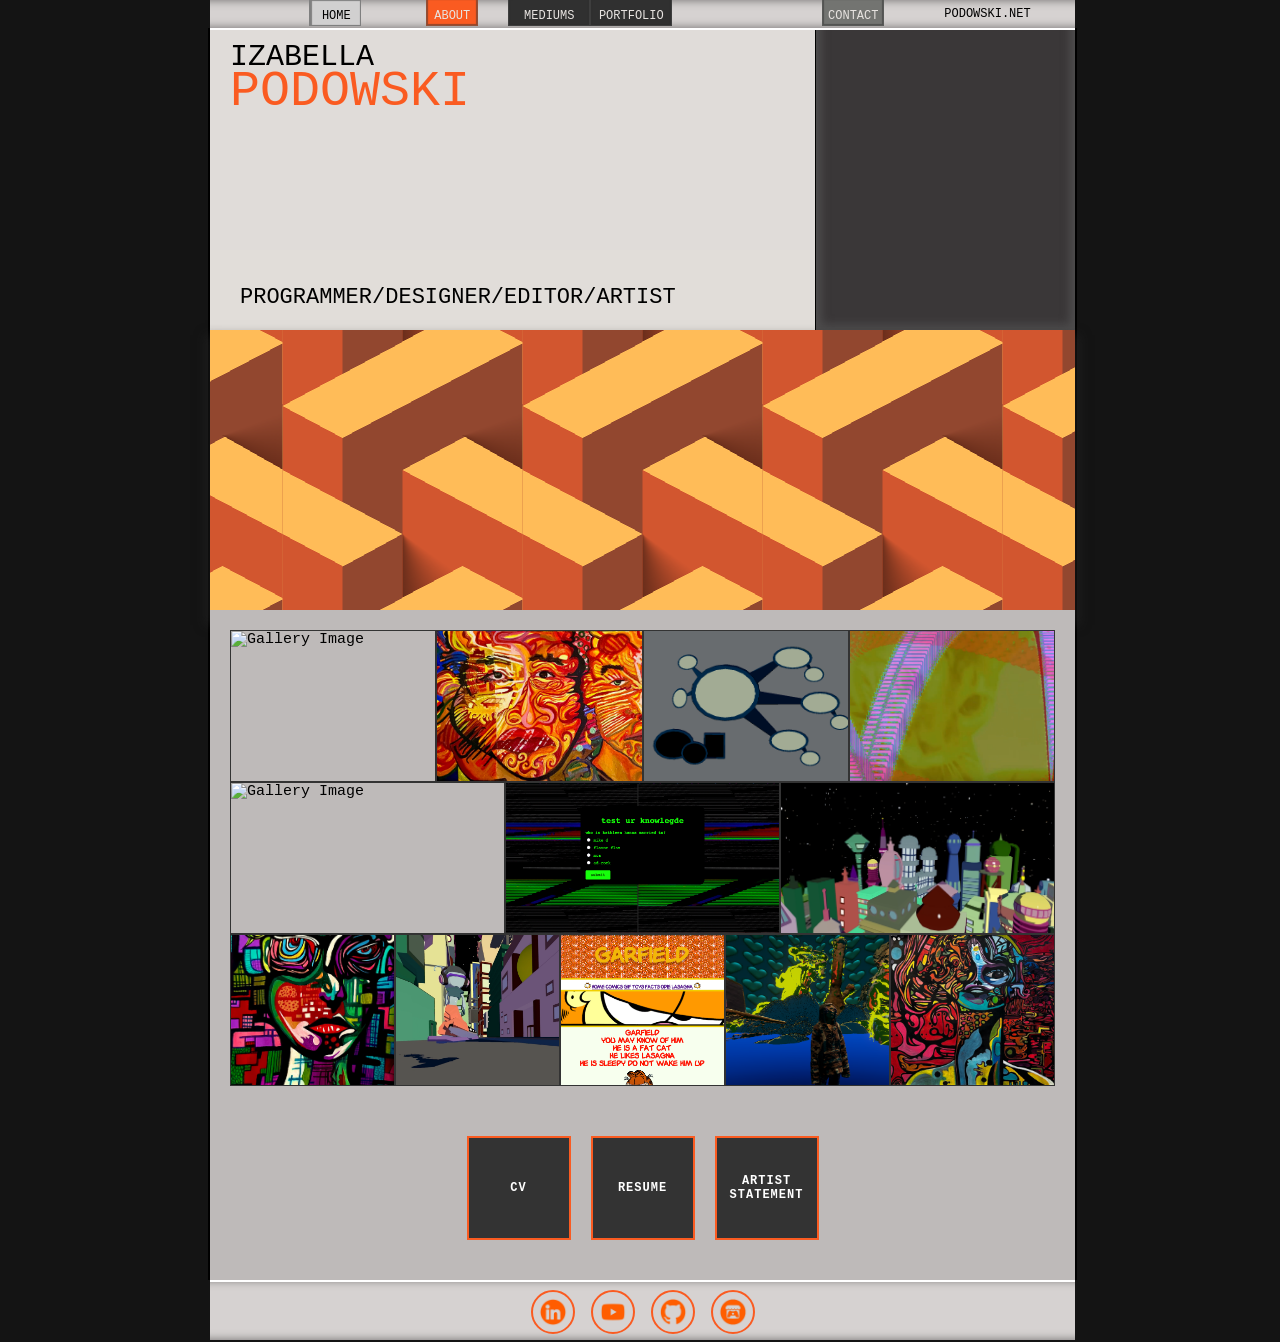
==== index.html @ af9a6d6a "Update index.html" ====
<!DOCTYPE html>
<html lang="en">
    <head>
        <meta charset="utf-8">
        <meta http-equiv="X-UA-Compatible" content="IE=edge">
        <meta name="viewport" content="width=device-width, initial-scale=1.0">
        <!-- SEO Meta -->
        <meta name="description" content="Multidisciplinary artist, programmer, and designer.">
        <title>Izabella Podowski</title>
        <!-- Open Graph (Facebook, LinkedIn, etc.) -->
        <meta property="og:title" content="Izabella Podowski | Multidisciplinary Artist & Designer">
        <meta property="og:description" content="Portfolio of Izabella Podowski – programmer, designer, editor, and multidisciplinary artist.">
        <meta property="og:image" content="https://podowski.net/splash.png">
        <meta property="og:url" content="https://podowski.net">
        <meta property="og:type" content="website">
        <!-- Twitter Card -->
        <meta name="twitter:card" content="summary_large_image">
        <meta name="twitter:title" content="Izabella Podowski | Multidisciplinary Artist & Designer">
        <meta name="twitter:description" content="Portfolio of Izabella Podowski – programmer, designer, editor, and multidisciplinary artist.">
        <meta name="twitter:image" content="https://podowski.net/splash.png">
        <!-- Favicon -->
        <link rel="icon" href="https://podowski.net/splash.ico" type="image/x-icon">
        <link rel="apple-touch-icon" href="https://podowski.net/splash.png">
        <!-- Fonts & Styles -->
        <link href="https://fonts.googleapis.com/icon?family=Material+Icons" rel="stylesheet">
        <link rel="stylesheet" href="css/index1.css">
        <!-- Scripts -->
        <script src="js/navigation.js" defer></script>
        <script type="module" src="https://unpkg.com/@google/model-viewer/dist/model-viewer.min.js"></script>
    </head>

    <body>
        <header>
            <div class="margin left"></div>
            <nav>
                <ul>
                    <div class="op1 homeh1">
                        <li><a href="#"><h1>HOME</h1></a></li>
                    </div>
                    <div class="op2 abouth1">
                        <li><a href="#"><h1 class="invert">ABOUT</h1></a></li>
                    </div>
                    <div class="op3">
                        <li><a href="#"><h1 class="invert">MEDIUMS</h1></a></li>
                    </div>
                    <div class="op4">
                        <li><a href="#"><h1 class="invert">PORTFOLIO</h1></a></li>
                    </div>
                    <div class="op5">
                        <li><a href="#"><h1 class="invert">CONTACT</h1></a></li>
                    </div>
                    <div class="op6">
                        <li><a href="#"><h1>PODOWSKI.NET</h1></a></li>
                    </div>
                </ul>
            </nav>
            <div class="margin right"></div>
        </header>
        <main>
            <div class="pge-container">
                <div class="top-contain">
                    <div class="top-left">
                        <h1 class="name over">IZABELLA</h1>
                        <h2 class="name under">PODOWSKI</h2>
                        <h3 class="name descript">PROGRAMMER/DESIGNER/EDITOR/ARTIST</h3>
                        <h3 class="name descript1">PROGRAMMER/DESIGNER/<br>EDITOR/ARTIST</h3>
                    </div>
                    <div class="top-right">
                        <img class="yoda" src="imgs/menyoda.jpg">
                    </div>
                </div>
                <div class="middle-contain">
                    <div class="container"></div>
                </div>
                <div class="bottom-contain">
                    <div id="content-container">
                        <!-- Content will be dynamically loaded here -->
                        <div class="image-gallery" id="home-content">
                            <div class="image-row">
                                <img src="imgs/webDesign/cs.png" alt="Gallery Image">
                                <img src="imgs/physical/painting/Brother in Thought 2020 copy 2.JPEG" alt="Gallery Image">
                                <img src="imgs/3DD/crashOverride/uiFull.png" alt="Gallery Image">
                                <img src="imgs/blip.png" alt="Gallery Image">
                            </div>
                            <div class="image-row">
                                <img src="imgs/physical/painting/CW2.png" alt="Gallery Image">
                                <img src="imgs/webDesign/RUSMART/RUS1.png" alt="Gallery Image">                                
                                <img src="imgs/3DD/crashOverride/sky.png" alt="Gallery Image">
                            </div>
                            <div class="image-row">
                                <img src="imgs/physical/painting/face copy.jpg" alt="Gallery Image">
                                <img src="imgs/3DD/crashOverride/fly.png" alt="Gallery Image">
                                <img src="imgs/webDesign/GARFIELD/G1.PNG" alt="Gallery Image">
                                <img src="imgs/3DD/moonstruck/MS4.png" alt="Gallery Image">
                                <img src="imgs/physical/painting/PFCL.jpg" alt="Gallery Image">
                            </div>
                            <div class="square-buttons">
                                <a href="https://docs.google.com/document/d/1snQRMxC3TR1t4PXgnbXBDw8bP_PF2UEG-V2h1PtHeTc/edit?usp=sharing" target="_blank" class="square-btn">
                                    <span>CV</span>
                                </a>
                                <a href="https://docs.google.com/document/d/1RICtuST1NmtayC3fIaDIImg5gqwAq43IfOnS31yWU9c/edit?usp=sharing" target="_blank" class="square-btn">
                                    <span>RESUME</span>
                                </a>
                                <a href="https://docs.google.com/document/d/1h5JKj9w0_ZGU8XRafvpehAjjGG4uhkcc-Gm9sXuDpAQ/edit?usp=sharing" class="square-btn">
                                    <span>ARTIST STATEMENT</span>
                                </a>
                            </div>
                        </div>
                    </div>
                </div>
            </div>
        </main>
        <footer>
            <div class="margin left bottom"></div>
            <div class="footer-content bottom">
                <div class="social-icons">
                     <a href="https://www.linkedin.com/in/podowski/" target="_blank" class="icon icon-linkedin">
                        <img src="icons/linkedinO.png" alt="LinkedIn" class="default-icon">
                        <img src="icons/linkedin.png" alt="LinkedIn" class="hover-icon">
                    </a>
                    <a href="https://www.youtube.com/@powdowski" target="_blank" class="icon icon-instagram">
                        <img src="icons/youtubeO.png" alt="YouTube" class="default-icon">
                        <img src="icons/youtube.png" alt="YouTube" class="hover-icon">
                    </a>
                    <a href="https://github.com/bugswillbite" target="_blank" class="icon icon-github">
                        <img src="icons/githubO.png" alt="GitHub" class="default-icon">
                        <img src="icons/github.png" alt="GitHub" class="hover-icon">
                    </a>
                    <a href="https://bugswillbite.itch.io/" target="_blank" class="icon icon-discord">
                        <img src="icons/itchO.png" alt="Itch.io" class="default-icon">
                        <img src="icons/itch.png" alt="Itch.io" class="hover-icon">
                    </a>
                </div>
            </div>
            <div class="margin right bottom"></div>
        </footer>
    </body>
</html>
---- css/index1.css ----
:root {
  --orange: #fa5b21; 
}
body {
    background-color: #141414;
    font-family: Consolas, Courier, monospace;
    font-size: 15px;
    height: 100%;
    margin: 0;
    padding-left: 5px;
    text-align: left;
}
header {
    height: 28px;
    left: 0;
    background-color: #d6d2d1;
    width: 100vw;
    position: fixed;
    box-shadow: inset 0 0 10px rgba(0, 0, 0, 0.5);
    display: flex;
    margin: 0 auto;
    z-index: 1000;
}
div.margin {
    background-color: #141414;
    flex: 1 1 auto;
    height: 28px;
    border-bottom: none;
}
.paragraph {
    text-indent: 2em;
}
footer div.margin {
    height: 60px;
}
div.margin.left {
    width: 5px;
    margin-left: 0px;
}
div.margin.left.bottom {
    margin-left: -10px;
    width: 0;
}
header nav {
    display: flex;
    align-items: center;
    justify-content: center;
    height: 100%;
    width: 865px;
    border-bottom: 2px solid rgb(255, 255, 255);
}
header nav ul {
    display: flex;
    list-style: none;
    text-decoration: none;
}
header a {
    text-decoration: none;
    margin: 0 auto;
}
header h1 {
    font-size: 12px;
    font-weight: lighter;
    color: #000;
    font-family: "JetBrains Mono", monospace;
}
div.op1, div.op2, div.op3, div.op4, div.op5 {
    text-align: center;
    width: 50px;
    height: 26px;
    margin-top: 1px;
    border: 1px solid #48484898;
    box-shadow:  inset 0 0px 1px 1px rgba(47, 47, 47, 0.5);

}
div.op1:hover, div.op2:hover {
    box-shadow: inset 1px 1px 1px 1px rgba(47, 47, 47, 0.5);
    cursor: pointer;
}
div.op1:hover h1, div.op2:hover h1, div.op3:hover h1, div.op4:hover h1, div.op5:hover h1 {
    padding-left: 2px;
}
div.op1 {
    margin-left: 40px;
    background-color: rgb(209, 208, 208);
}
div.op2 {
    margin-left: 65px;
    background-color: var(--orange);
}
div.op3, div.op4 {
    background-color: #303030;
    width: 80px;
}
header nav ul div li a h1.invert {
    color: #e7e3e0 !important;
}
div.op3 {
    margin-left: 30px;
}
div.op3:hover, div.op4:hover {
    box-shadow: inset 1px 1px 1px 1px rgba(0, 0, 0, 0.5);
    cursor: pointer;
}
div.op5 {
    margin-left: 150px;
    background-color: #737471;
    width: 60px;
}
div.op5:hover {
    box-shadow: inset 1px 1px 1px 1px rgba(35, 35, 35, 0.5);
    cursor: pointer;
}
div.op6 {
    margin-left: 60px;
    padding-right: 25px;
}
/* ACTIVE NAVIGATION STATE */
div.op1.active,
div.op2.active {
    box-shadow: inset 1px 1px 1px 1px rgba(47, 47, 47, 0.5);
}
div.op3.active,
div.op4.active {
    box-shadow: inset 1px 1px 1px 1px rgba(0, 0, 0, 0.5);
}
div.op5.active {
    box-shadow: inset 1px 1px 1px 1px rgba(35, 35, 35, 0.5);
}
div.op1.active h1,
div.op2.active h1,
div.op3.active h1,
div.op4.active h1,
div.op5.active h1 {
    padding-left: 2px;
}

/* FOOTER */
footer {
    height: 60px;
    left: 0;
    background-color: #d6d2d1;
    width: 100vw;
    box-shadow: inset 0 0 10px rgba(0, 0, 0, 0.5);
    display: flex;
    margin: 0 auto;
      margin-left: 2.5px;
}

.footer-content {
    display: flex;
    align-items: center;
    justify-content: center;
    height: 100%;
    width: 865px;
    border-top: 2px solid rgb(255, 255, 255);
}
.footer-content.bottom {
    width: 865px;
}
.footer-content p {
    font-size: 12px;
    font-weight: lighter;
    color: #000;
    font-family: "JetBrains Mono", monospace;
    margin: 0;
    text-align: center;
}
/* FOOTER ICONS */ 
.social-icons {
  display: flex;
  justify-content: center;
  gap: 20px;
  padding-bottom: 5px;
  padding-top: 5px;
}
.icon {
  display: inline-flex;
  width: 40px;
  height: 40px;
  text-decoration: none;
  font-size: 18px;
  outline: 2px solid var(--orange);
  border-radius: 50%;
  transition-property: outline-offset, outline-color, background-color;
  transition-duration: 0.25s;
  color: rgb(255, 255, 255);
  align-items: center;
  justify-content: center;
  position: relative;
  overflow: hidden;
}
.icon:hover {
  outline-offset: 3px;
}
.icon img {
  width: 30px;
  height: 30px;
  transition: opacity 0.3s ease;
  position: absolute;
  top: 50%;
  left: 50%;
  transform: translate(-50%, -50%);
}
.icon .default-icon {
  opacity: 1;
}
.icon .hover-icon {
  opacity: 0;
  filter: invert(1);
}
.icon:hover .default-icon {
  opacity: 0;
}
.icon:hover .hover-icon {
  opacity: 1;
}
.icon-instagram:hover {
  background-color: red;
  outline-color: red;
}
.icon-discord:hover {
  background-color: rgb(255, 0, 144);
  outline-color: rgb(255, 0, 102);
}
.icon-github:hover {
  background-color: #555555;
  outline-color: #555555;
}
.icon-linkedin:hover {
  background-color: #0a66c2;
  outline-color: #0a66c2;
}
.icon:hover img {
  animation: shake 0.25s;
}
@keyframes shake {
  10% {
    transform: translate(-50%, -50%) rotate(15deg);
  }
  20% {
    transform: translate(-50%, -50%) rotate(-15deg);
  }
  0%, 30%, 100% {
    transform: translate(-50%, -50%) rotate(0deg);
  }
}

/* MAIN CONTENT */
main {
    display: flex;
    justify-content: center;
    width: 865px;
    min-height: 100vh;
    border-left: 2px solid black;
    border-right: 2px solid black;
    margin: 0 auto;
    background-color: #e1ddd9;
}

.pge-container {
    display: flex;
    flex-direction: column;
    width: 100%;
}
.top-contain { 
    display: flex;
    width: 100%;
    height: 250px;
    background-color: #e1ddd9;
}
.top-right {
    background-color: #3a3738;
    flex: 0 1 30%;
    width: 100%;
    border-left: 1px solid black;
    box-shadow:  inset 0 0px 10px 5px rgba(101, 101, 101, 0.5);
    height: 132%;
}
.yoda {
    width: 257px;
    margin-top: -11px;
    margin-left: 1px;
}
.top-left {
    margin-left: 0;
    background-color:#e0dcd9 ;
    flex: 0 1 70%;
    height: 100%;
}
.name {
    font-family: "JetBrains Mono", monospace;
    font-weight: lighter;
    padding-left: 20px;
}
.name.over {
    font-size: 30px;
    color: #000;
    padding-top: 20px;
}
.name.under {
    font-size: 50px;
    color: var(--orange);
    margin-top: -31px;
}
.name.descript {
    font-size: 22px;
    color: #000;
    margin-top: 165px;
    padding-left: 30px;
    width: 100%;
}
.name.descript1 {
    display: none;
}
.middle-contain {
    display: flex;
    justify-content: center;
    align-items: center;
    width: 100%;
    height: 280px;
    background-color: #212121;
    color: white;
    box-shadow:  0 10px 10px 5px rgba(37, 37, 37, 0.5);
    margin-top: 80px;

}
.bottom-contain {
    display: flex;
    justify-content: center;
    align-items: flex-start;
    width: 100%;
    min-height: 400px;
    flex: 1;
    background-color: #bebab9;
    padding: 20px;
    box-sizing: border-box;
}

/* BANNER */ 
.container {
  width: 100%;
  --u: 20px; /* change block size */
  --hue: hue-rotate(0deg); /* change color hue*/
  --c1: #92472f;
  --c2: #d2562f;
  --c3: #ffbc58;
  --cs: #6b2e1b;
  --gp: 50% / calc(var(--u) * 12) calc(var(--u) * 12.8);
  height: 100%;
  filter: var(--hue);
  background:
    repeating-conic-gradient(
        from 61.93deg at 75% 36.5%,
        var(--c1) 0%,
        var(--c1) 2%,
        var(--cs) 16%,
        #fff0 0% 100%
      )
      var(--gp),
    repeating-conic-gradient(
        from 118.07deg at 75% 87.5%,
        var(--c3) 0% 34.5%,
        #fff0 0% 100%
      )
      var(--gp),
    repeating-conic-gradient(
        from 118.07deg at 50% 75%,
        #fff0 2%,
        var(--cs) 17.15%,
        #fff0 0% 100%
      )
      var(--gp),
    repeating-conic-gradient(
        from 61.93deg at 50% 50%,
        var(--c3) 0% 15.59%,
        var(--c2) 0% 32.79%,
        #fff0 0% 100%
      )
      var(--gp),
    repeating-conic-gradient(
        from -118.07deg at 25% 12.5%,
        var(--c2) 0% 32.79%,
        var(--c1) 0% 50%,
        #fff0 0% 100%
      )
      var(--gp),
    repeating-conic-gradient(
        from -61.93deg at 25% 87.5%,
        #fff0 0 67.25%,
        var(--c2) 0% 100%
      )
      var(--gp),
    repeating-conic-gradient(
        from -61.93deg at 50% 75%,
        #fff0 0% 66.5%,
        var(--c1) 0% 84.25%,
        var(--c3) 0% 100%
      )
      var(--gp),
    repeating-conic-gradient(
        from -61.93deg at 25% 37.5%,
        var(--c3) 0% 34.5%,
        var(--c1) 0% 67.25%,
        var(--c2) 0% 100%
      )
      var(--gp);
}

/* SQUARE BUTTONS */
.square-buttons {
    display: flex;
    justify-content: center;
    gap: 20px;
    margin-top: 30px;
    padding: 20px 0;
}
.square-btn {
    display: flex;
    align-items: center;
    justify-content: center;
    width: 100px;
    height: 100px;
    background-color: #333;
    border: 2px solid var(--orange);
    text-decoration: none;
    transition: all 0.3s ease;
    position: relative;
    overflow: hidden;
}
.square-btn span {
    color: white;
    font-family: "JetBrains Mono", monospace;
    font-size: 12px;
    font-weight: bold;
    letter-spacing: 1px;
    z-index: 2;
    position: relative;
    text-align: center;
    line-height: 1.2;
    padding: 5px;
}
.square-btn:hover {
    background-color: var(--orange);
    border-color: #333;
    transform: translateY(-2px);
    box-shadow: 0 4px 8px rgba(0, 0, 0, 0.3);
}
.square-btn:hover span {
    color: #333;
}

/* IMAGE GALLERY */
.image-gallery {
    width: 100%;
    max-width: 100%;
    display: flex;
    flex-direction: column;
    gap: 0px;
}
.image-row {
    display: flex;
    gap: 0px;
    width: 100%;
}
.image-row img {
    height: 150px;
    object-fit: cover;
    border: 1px solid #333;
    flex: 1;
    min-width: 0;
}
/* SQUARE IMGS */
.image-row.square-row img {
    height: 150px;
    width: 150px;
    object-fit: cover;
    border: 1px solid #333;
    flex: none;
    margin: 2px;
}
.image-row.square-row {
    justify-content: center;
}
/* VGG IMGS */
.image-row.vgg img {
    height: 372px;
    object-fit: cover;
}
.image-row.vgg {
    justify-content: center;
}
/* lamp IMGS */
.image-row.lamp img {
    height: 221px;
    object-fit: cover;
}
.image-row.lamp {
    justify-content: center;
}
/*  creature IMGS */
.image-row.c img {
    display: flex;
    gap: 0px;
    height: 321px;
}
.image-row.c1 img {
    display: flex;
    gap: 0px;
    height: 233px;
}
.image-row.c2 img {
    display: flex;
    gap: 0px;
    height: 350px;
}
/*  tetsuo IMGS */
.image-row.tet img {
    display: flex;
    gap: 0px;
    height: 321px;
}
.image-row.tet {
    justify-content: center;
}
/*  haus IMGS */
.image-row.haus img {
    display: flex;
    gap: 0px;
    height: 205px;
}
/*  3d IMGS */
.image-row.threed img {
    display: flex;
    gap: 0px;
    height: 335px;
}
/*  draw IMGS */
.image-row.draw img {
    display: flex;
    gap: 0px;
    height: 218px;
}
/*  duck IMGS */
.image-row.duck img {
    display: flex;
    gap: 0px;
    height: 218px;
}
/*  sq2 IMGS */
.image-row.sq2 img {
    display: flex;
    gap: 0px;
    height: 200px;
}
/* TRINKET IMG GALLERY */
.trinkets-gallery .image-row img {
    height: 200px;
    width: 200px;
    object-fit: cover;
    border: 1px solid #333;
    flex: none;
    margin: 2px;
}
.trinkets-gallery .image-row {
    display: flex;
    gap: 5px;
    width: 100%;
    justify-content: center;
    margin-bottom: 5px;
}
/*  BIT IMGS */
.image-row.bit img {
    display: flex;
    gap: 0px;
    height: 283px;
}
/* MEDIUMS IMG GALLERY */
.mediums-gallery .image-row {
    display: flex;
    gap: 0px;
    width: 100%;
    margin-bottom: 0px;
}
.medium-item {
    position: relative;
    flex: 1;
    height: 200px;
    overflow: hidden;
    border: 1px solid #0f0f0f;
    cursor: pointer;
    transition: transform 0.3s ease;
}
.medium-item:hover {
    transform: scale(1.02);
}
.medium-item img {
    width: 100%;
    height: 100%;
    object-fit: cover;
    transition: filter 0.3s ease, transform 0.3s ease;
}
.medium-item video {
    width: 100%;
    height: 100%;
    object-fit: cover;
    transition: filter 0.3s ease, transform 0.3s ease;
}
.medium-item:hover img,
.medium-item:hover video {
    filter: brightness(0.4) blur(1px);
    transform: scale(1.1);
}
.overlay-text {
    position: absolute;
    top: 50%;
    left: 50%;
    transform: translate(-50%, -50%);
    color: white;
    font-family: "JetBrains Mono", monospace;
    font-size: 16px;
    font-weight: bold;
    text-align: center;
    opacity: 0;
    transition: opacity 0.3s ease;
    pointer-events: none;
    text-shadow: 2px 2px 4px rgba(0, 0, 0, 0.8);
}
.medium-item:hover .overlay-text {
    opacity: 1;
}
/* SUBSECTION GALLERY HOVER*/
.subsection-gallery .subsection-item {
    position: relative;
    flex: 1;
    overflow: hidden;
    cursor: pointer;
    transition: transform 0.3s ease;
    margin-top: -5px;
}
.subsection-gallery .subsection-item:hover {
    transform: scale(1.02);
}
.subsection-gallery .subsection-item img {
    width: 100%;
    height: 150px;
    object-fit: cover;
    border: 1px solid #333;
    transition: filter 0.3s ease, transform 0.3s ease;
}
.subsection-gallery .subsection-item:hover img {
    filter: brightness(0.4) blur(1px);
    transform: scale(1.05);
}
.subsection-gallery .subsection-item[data-project] {
    position: relative;
    flex: 1;
    overflow: hidden;
    cursor: pointer;
    transition: transform 0.3s ease;
    margin-top: -5px;
}
.subsection-gallery .subsection-item[data-project]:hover {
    transform: scale(1.02);
}
.subsection-gallery .subsection-item[data-project] img {
    width: 100%;
    height: 150px;
    object-fit: cover;
    border: 1px solid #333;
    transition: filter 0.3s ease, transform 0.3s ease;
}
.subsection-gallery .subsection-item[data-project]:hover img {
    filter: brightness(0.4) blur(1px);
    transform: scale(1.05);
}
.subsection-overlay-text {
    position: absolute;
    top: 50%;
    left: 50%;
    transform: translate(-50%, -50%);
    color: white;
    font-family: "JetBrains Mono", monospace;
    font-size: 12px;
    font-weight: bold;
    text-align: center;
    opacity: 0;
    transition: opacity 0.3s ease;
    pointer-events: none;
    text-shadow: 2px 2px 4px rgba(0, 0, 0, 0.8);
    padding: 5px;
    max-width: 90%;
}
.subsection-gallery .subsection-item:hover .subsection-overlay-text {
    opacity: 1;
}
/* GAME DEVELOPMENT - VERTICAL LAYOUT */
.game-dev-vertical .full-width-row {
    display: flex;
    width: 100%;
    margin-bottom: 0px;
}
.game-dev-vertical .full-width-item {
    width: 100%;
    height: 180px;
}
.game-dev-vertical .full-width-item img {
    width: 100%;
    height: 180px;
    object-fit: cover;
    border: 1px solid #333;
    transition: filter 0.3s ease, transform 0.3s ease;
}
.game-dev-vertical .full-width-item:hover img {
    filter: brightness(0.4) blur(1px);
    transform: scale(1.02);
}
/* 3D - VERTICAL LAYOUT */
.image-gallery.subsection-gallery.threed-horiz img {
    width: 100%;
    height: 200px;
}

/* TEXT CONTENT */
.text-content {
    width: 100%;
    max-width: 100%;
    display: flex;
    justify-content: center;
    align-items: flex-start;
    padding: 20px;
    margin-left: -20px;
    flex-direction: column; /* Ensure vertical stacking */
}
.text-box {
    background-color: #f5f1ee;
    border: 2px solid #333;
    border-radius: 8px;
    padding: 30px;
    max-width: 600px;
    width: 100%;
    box-shadow: 0 4px 8px rgba(0, 0, 0, 0.1);
    align-self: center; /* Center the text box */
}
.text-box h2 {
    color: var(--orange);
    font-family: "JetBrains Mono", monospace;
    font-size: 24px;
    margin-bottom: 15px;
    border-bottom: 2px solid var(--orange);
    padding-bottom: 8px;
}
.text-box h3 {
    color: #333;
    font-family: "JetBrains Mono", monospace;
    font-size: 18px;
    margin-top: 20px;
    margin-bottom: 20px;
}
.text-box p {
    color: #333;
    font-family: "JetBrains Mono", monospace;
    font-size: 14px;
    line-height: 1.6;
    margin-bottom: 15px;
}
.text-box p a {
    color: var(--orange);
    text-decoration: none;
}
.text-box ul {
    color: #333;
    font-family: "JetBrains Mono", monospace;
    font-size: 14px;
    line-height: 1.6;
    margin-left: 20px;
}
.text-box li {
    margin-bottom: 5px;
}

/* CONTACT FORM*/
.contact-info {
    margin: 20px 0;
    padding: 15px;
    background-color: #e8e4e1;
    border-radius: 5px;
}
.contact-form {
    margin-top: 25px;
}
.contact-form input,
.contact-form textarea {
    width: 100%;
    padding: 10px;
    margin-bottom: 15px;
    border: 1px solid #333;
    border-radius: 4px;
    font-family: "JetBrains Mono", monospace;
    font-size: 14px;
    background-color: #fff;
    box-sizing: border-box;
}
.contact-form button {
    background-color: var(--orange);
    color: white;
    padding: 12px 25px;
    border: none;
    border-radius: 4px;
    font-family: "JetBrains Mono", monospace;
    font-size: 14px;
    cursor: pointer;
    transition: background-color 0.3s ease;
}
.contact-form button:hover {
    background-color: #e04a1a;
}

/* BACK BUTTON */
.back-btn {
    background-color: #333;
    color: white;
    padding: 12px 25px;
    border: 2px solid var(--orange);
    border-radius: 4px;
    font-family: "JetBrains Mono", monospace;
    font-size: 14px;
    cursor: pointer;
    transition: all 0.3s ease;
    margin-top: 20px;
    text-decoration: none;
    display: inline-block;
    margin-right: 10px;
}
.back-btn:hover {
    background-color: var(--orange);
    border-color: #333;
    color: #333;
}
.project-links {
    display: flex;
    gap: 15px;
    margin-top: 25px;
    flex-wrap: wrap;
}
#content-container{
    transition: opacity 0.3s ease;
    width: 100%;
    height: 100%;
}

/* LIGHTBOX */
.lightbox-overlay {
    display: none;
    position: fixed;
    top: 0;
    left: 0;
    width: 100%;
    height: 100%;
    background-color: rgba(0, 0, 0, 0.9);
    z-index: 10000;
    justify-content: center;
    align-items: center;
}
.lightbox-container {
    position: relative;
    max-width: 90%;
    max-height: 90%;
    display: flex;
    flex-direction: column;
    align-items: center;
}
.lightbox-image {
    max-width: 100%;
    max-height: 80vh;
    object-fit: contain;
    border: 2px solid var(--orange);
}
.lightbox-close {
    position: absolute;
    top: -40px;
    right: 0;
    background: none;
    border: none;
    color: white;
    font-size: 40px;
    cursor: pointer;
    z-index: 10001;
    font-family: "JetBrains Mono", monospace;
}
.lightbox-close:hover {
    color: var(--orange);
}
.lightbox-prev,
.lightbox-next {
    position: absolute;
    top: 50%;
    transform: translateY(-50%);
    background: rgba(0, 0, 0, 0.7);
    border: 2px solid var(--orange);
    color: white;
    font-size: 30px;
    cursor: pointer;
    padding: 10px 15px;
    font-family: "JetBrains Mono", monospace;
    transition: all 0.3s ease;
}
.lightbox-prev {
    left: -60px;
}
.lightbox-next {
    right: -60px;
}
.lightbox-prev:hover,
.lightbox-next:hover {
    background-color: var(--orange);
    color: #333;
}
.lightbox-caption {
    color: white;
    font-family: "JetBrains Mono", monospace;
    font-size: 16px;
    margin-top: 15px;
    text-align: center;
}
.lightbox-counter {
    color: var(--orange);
    font-family: "JetBrains Mono", monospace;
    font-size: 14px;
    margin-top: 5px;
}
@media (max-width: 768px) {
    .lightbox-prev {
        left: 10px;
    }
    
    .lightbox-next {
        right: 10px;
    }
    
    .lightbox-close {
        top: 10px;
        right: 10px;
        font-size: 30px;
    }
}
.lightbox-gallery1 {
    gap: 0;
}
.lightbox-gallery1 .image-row {
    gap: 0;
    margin: 0;
}
.lightbox-gallery1 .image-row img {
    margin: 0;
    padding: 0;
    display: block;
}
.lightbox-gallery1 .image-row.square-row img {
    width: 148px;
}
h4.title4gallery {
    font-family: "JetBrains Mono", monospace;
    font-size: 16px;
    color: var(--orange);
    /* margin-bottom: 10px; */
    text-decoration: none;
    margin-bottom: 5px;
}
h5.title4gallery {
    font-family: "JetBrains Mono", monospace;
    font-size: 14.5px;
    color: #333;
    text-decoration: none;
    margin-bottom:5px;
}
h5.title4gallery {
    font-family: "JetBrains Mono", monospace;
    font-size: 14px;
    color: #333;
    text-decoration: none;
    margin-bottom:5px;
}
h5:nth-of-type(1).title4gallery {
    margin-top: -2.5px;
}
.image-gallery a {
    text-decoration: none;
}

/* HOME GALLERY HOVER */
#home-content .image-row img {
    transition: transform 0.3s ease, filter 0.3s ease;
    cursor: pointer;
}
#home-content .image-row img:hover {
    transform: scale(1.05);
    filter: brightness(1.1) contrast(1.1);
    z-index: 10;
    position: relative;
}

/* PORFOLIO - FOLDERS */
.file-folders {
    margin-top: 30px;
    display: flex;
    flex-direction: column;
    gap: 15px;
}
.file-folder {
    position: relative;
    border-radius: 0 8px 8px 8px;
    box-shadow: 0 2px 4px rgba(0, 0, 0, 0.1);
}
.folder-tab {
    background-color: #d4d0cd;
    border: 2px solid #333;
    border-bottom: none;
    border-radius: 8px 8px 0 0;
    padding: 12px 20px;
    cursor: pointer;
    display: flex;
    justify-content: space-between;
    align-items: center;
    position: relative;
    width: 60%;
    margin-bottom: -2px;
    transition: all 0.3s ease;
}
.folder-tab:hover {
    background-color: #c8c4c1;
    transform: translateY(-2px);
}
.folder-tab h3 {
    margin: 0;
    font-family: "JetBrains Mono", monospace;
    font-size: 16px;
    color: #333;
    font-weight: bold;
}
.folder-icon {
    font-family: "JetBrains Mono", monospace;
    font-size: 20px;
    font-weight: bold;
    color: var(--orange);
    transition: transform 0.3s ease;
}
.folder-content {
    background-color: #f5f1ee;
    border: 2px solid #333;
    border-radius: 0 8px 8px 8px;
    max-height: 0;
    overflow: hidden;
    transition: max-height 0.4s ease, padding 0.4s ease;
    padding: 0 20px;
}
.folder-content.active {
    max-height: 8000px; 
    padding: 20px;
}
.folder-inner h4 {
    color: var(--orange);
    font-family: "JetBrains Mono", monospace;
    font-size: 14px;
    margin: 15px 0 8px 0;
    /* border-bottom: 1px solid var(--orange); */
    padding-bottom: 4px;
}
.folder-inner h4:first-child {
    margin-top: 0;
}
.folder-inner ul {
    margin: 0 0 15px 0;
    padding-left: 20px;
}
.folder-inner li {
    font-family: "JetBrains Mono", monospace;
    font-size: 12px;
    color: #333;
    margin-bottom: 8px;
    line-height: 1.4;
}
.folder-inner a {
    color: var(--orange);
    text-decoration: none;
    transition: color 0.3s ease;
}
.folder-inner a:hover {
    color: #333;
    text-decoration: underline;
}
@media (max-width: 768px) {
    .folder-tab {
        width: 80%;
    }
    
    .folder-tab h3 {
        font-size: 14px;
    }
    
    .folder-inner li {
        font-size: 11px;
    }
}

/* MEDIA QUERIES */
@media (max-width: 768px) {
    .image-row {
        flex-direction: column;
    }
    .image-row img {
        width: 100%;
        height: 120px;
    }
    .mediums-gallery .image-row {
        flex-direction: column;
        gap: 0px;
    }
    .medium-item {
        height: 150px;
    }
    .overlay-text {
        font-size: 14px;
    }
}
/* PHONE */
@media (max-width: 480px) {
    main {
        width: 100vw;
        margin-left: -7px;
        border-left: none;
        border-right: none;
    }
    header nav {
        width: 100vw;
    }
    header a {
        margin: 0 auto;
    }
    header h1 {
        font-size: 10px;
    }
    .footer-content {
        display: flex;
        align-items: center;
        justify-content: center;
        height: 100%;
        width: 100vw;
    }
    div.margin.left {
        margin-left: -9px;
    }
    div.op1 {
        margin-left: -25px;
    }
    div.op2 {
        margin-left: 5px;
    }
    div.op3 {
    margin-left: 5px;
    }
    div.op5 {
        margin-left: 5px;
    }
    div.op6 {
        margin-left: 10px;
        padding-left: 0px;
    }
    div.op1, div.op2, div.op3, div.op4, div.op5 {
        width: 60px;
        height: 22px; 
    }
    div.op1.homeh1
    {
        width: 40px;
    }
    div.op2.abouth1
    {
        width: 45px;
    }
    .pge-container {
        width: 100vw;
        overflow-x: hidden;
    }
    .top-contain {
        width: 100px;
        height: 200px;
    }
    .top-right {
        margin-right: 12px;
        flex: none;
        width: 100%;
        margin-left: 160px;
    }
    .yoda {
        width: 170px;
        margin-top: 10px;
    }
    .top-left {
        flex: none;
        width: 100%;
        margin-left: -15px;
    }
    .name.over {
        font-size: 20px;
        padding-left: 40px;
    }
    .name.under {
        font-size: 35px;
        margin-top: -22px;
        padding-left: 40px;

    }
    .middle-contain {
        margin-top: -12px;
    }
    .name.descript
    {
        display: none;
    }
    .name.descript1 {
        font-size: 16px;
        margin-top: 55px;
        padding-left: 40px;
        width: 100%;
        display: flex;
    }
    .bottom-contain {
        padding: 10px;
    }
    .image-row {
        gap: 1px;
    }
    .image-row img {
        height: 100px;
    }
        .image-row img,
        .image-row.square-row img,
        .lightbox-gallery1 .image-row.square-row img {
            width: 100% !important;
            height: auto !important;
            min-width: 0 !important;
            max-width: 100vw !important;
        }
    .text-content {
        padding: 10px;
    }
    .text-box {
        padding: 20px;
        margin: 0;
        max-width: 341px;
        margin-left: 20.5px;
    }
    .text-box h2 {
        font-size: 20px;
    }
    .text-box h3 {
        font-size: 16px;
    }
    .text-box p,
    .text-box ul,
    .contact-form input,
    .contact-form textarea {
        font-size: 12px;
    }
    footer {
        margin-left: -3.5px;
    }
    .lightbox-gallery1 .image-row.square-row img {
    width: 100%;
    height: 100%;
    }
}
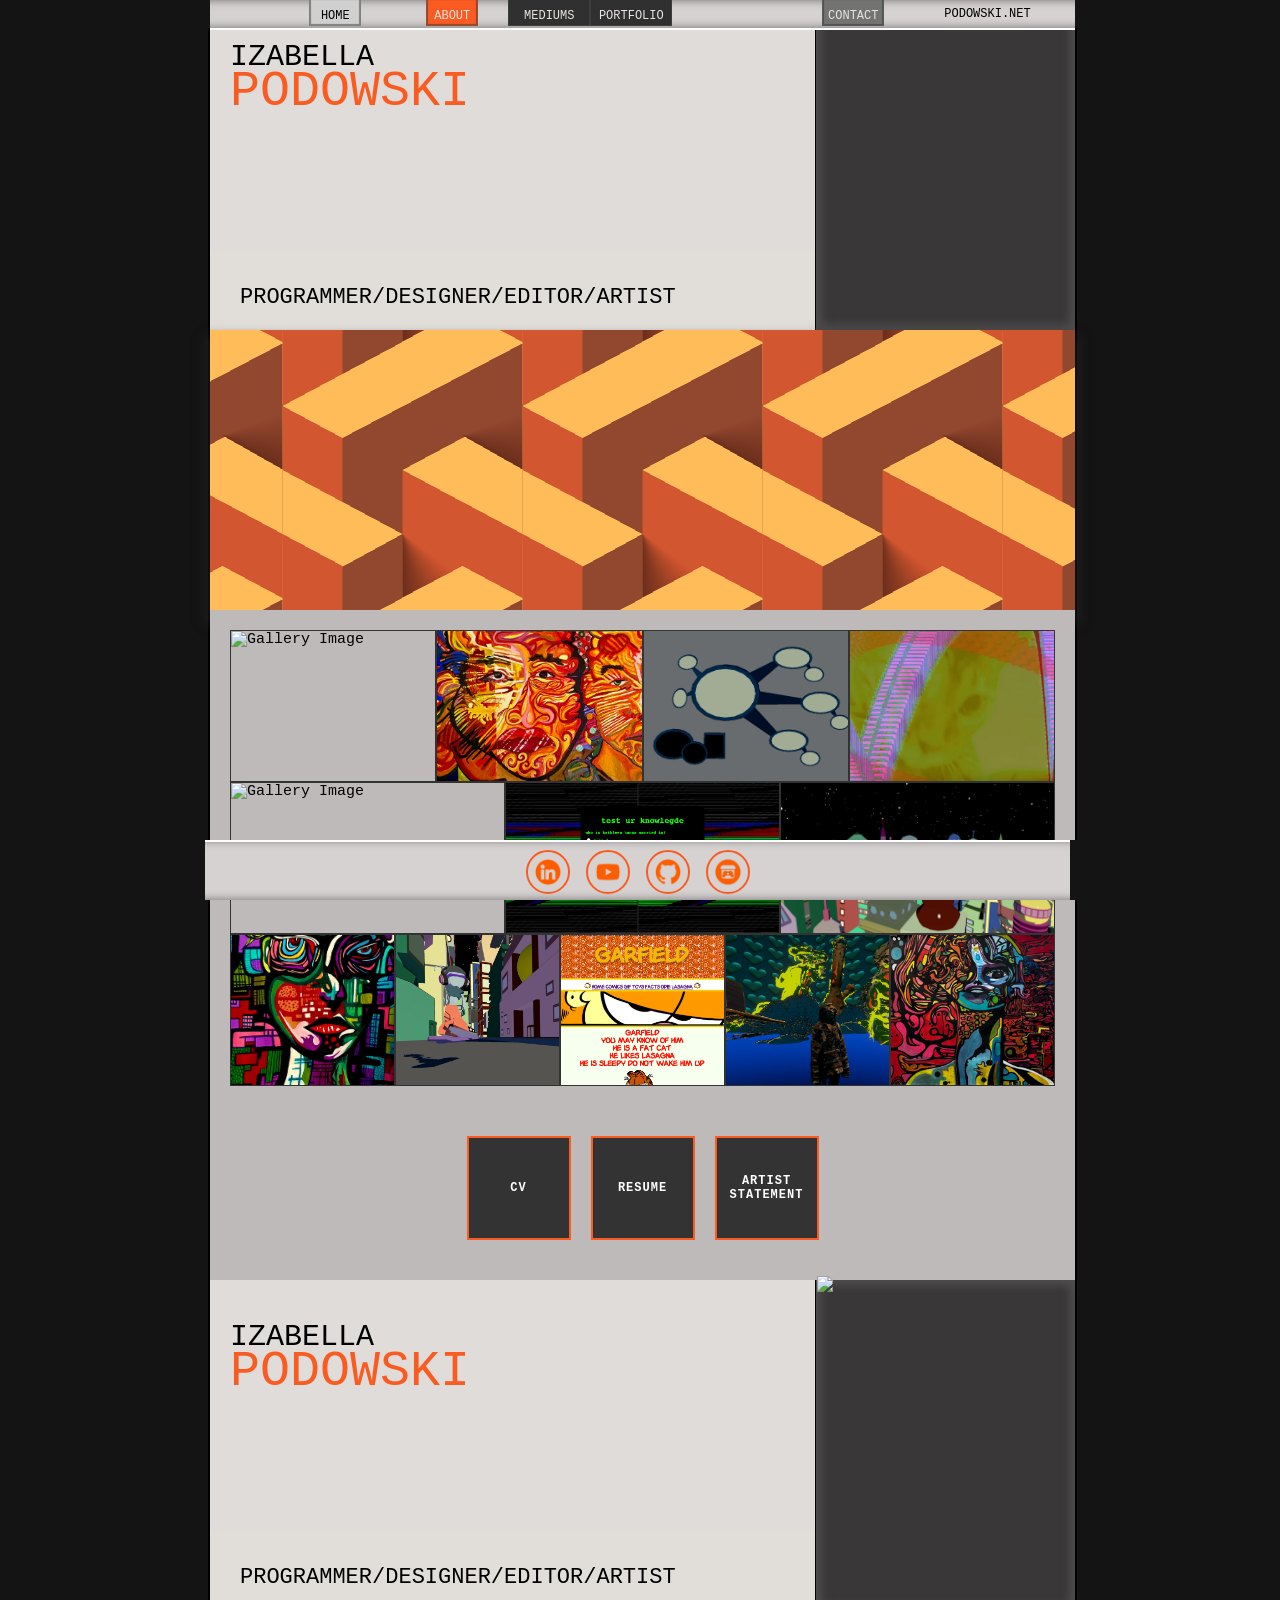
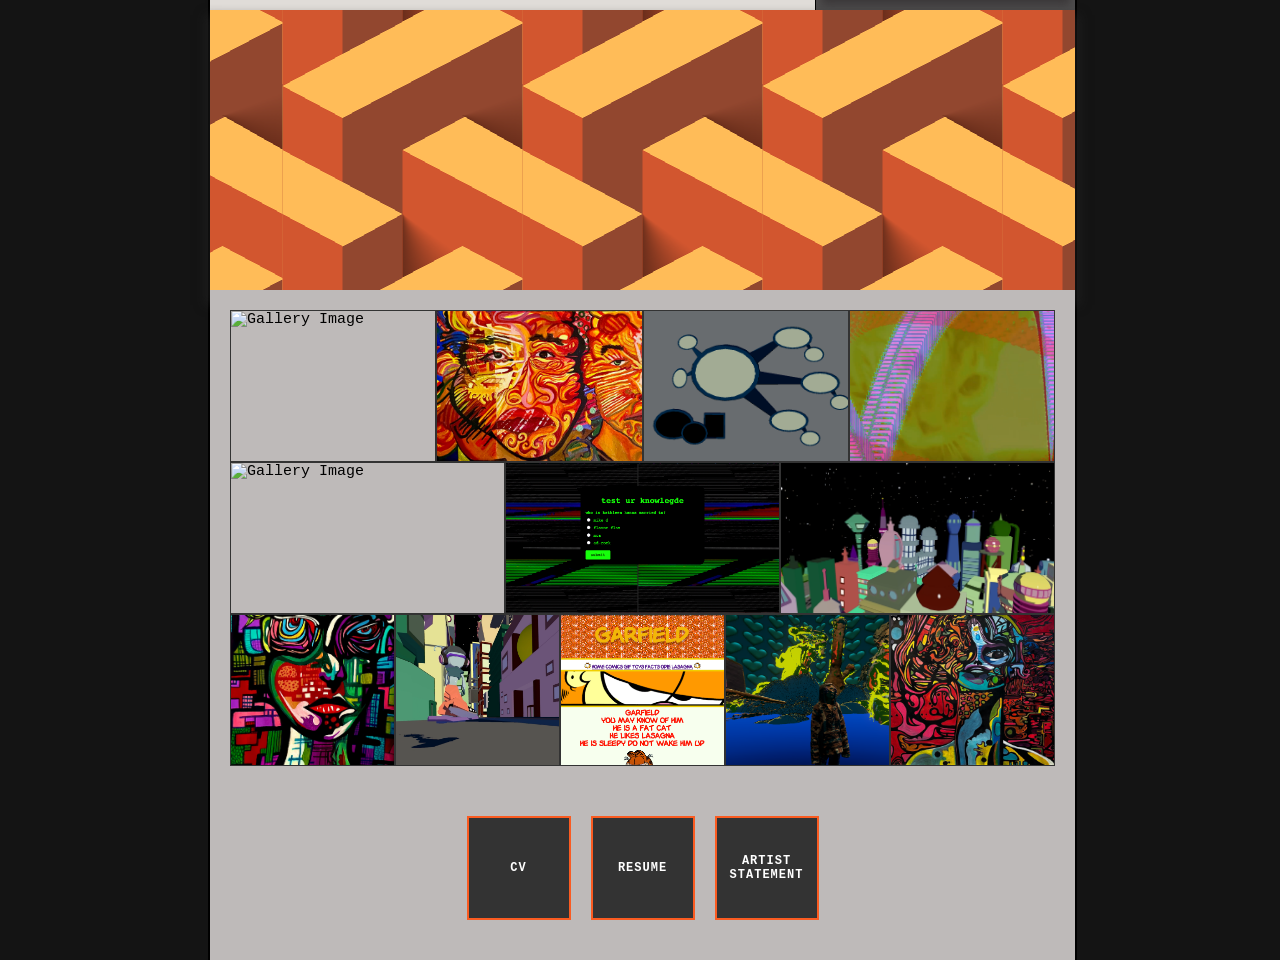
==== commit 844f69bb: "Update index.html" ====
--- a/index.html
+++ b/index.html
@@ -4,23 +4,24 @@
         <meta charset="utf-8">
         <meta http-equiv="X-UA-Compatible" content="IE=edge">
         <meta name="viewport" content="width=device-width, initial-scale=1.0">
+        <link rel="canonical" href="https://podowski.net/">
         <!-- SEO Meta -->
-        <meta name="description" content="Multidisciplinary artist, programmer, and designer.">
+        <meta name="description" content="Izabella Podowski | Multidisciplinary artist, programmer, and designer.">
         <title>Izabella Podowski</title>
         <!-- Open Graph (Facebook, LinkedIn, etc.) -->
         <meta property="og:title" content="Izabella Podowski | Multidisciplinary Artist & Designer">
         <meta property="og:description" content="Portfolio of Izabella Podowski – programmer, designer, editor, and multidisciplinary artist.">
-        <meta property="og:image" content="https://podowski.net/splash.png">
+        <meta property="og:image" content="https://podowski.net/splashi.png">
         <meta property="og:url" content="https://podowski.net">
         <meta property="og:type" content="website">
         <!-- Twitter Card -->
         <meta name="twitter:card" content="summary_large_image">
         <meta name="twitter:title" content="Izabella Podowski | Multidisciplinary Artist & Designer">
         <meta name="twitter:description" content="Portfolio of Izabella Podowski – programmer, designer, editor, and multidisciplinary artist.">
-        <meta name="twitter:image" content="https://podowski.net/splash.png">
+        <meta name="twitter:image" content="https://podowski.net/splashi.png">
         <!-- Favicon -->
-        <link rel="icon" href="https://podowski.net/splash.ico" type="image/x-icon">
-        <link rel="apple-touch-icon" href="https://podowski.net/splash.png">
+        <link rel="icon" href="https://podowski.net/splashi.ico" type="image/x-icon">
+        <link rel="apple-touch-icon" href="https://podowski.net/splashi.png">
         <!-- Fonts & Styles -->
         <link href="https://fonts.googleapis.com/icon?family=Material+Icons" rel="stylesheet">
         <link rel="stylesheet" href="css/index1.css">
@@ -44,7 +45,7 @@
                         <li><a href="#"><h1 class="invert">MEDIUMS</h1></a></li>
                     </div>
                     <div class="op4">
-                        <li><a href="#"><h1 class="invert">PORTFOLIO</h1></a></li>
+                        <li><a href="portfolio.html"><h1 class="invert">PORTFOLIO</h1></a></li>
                     </div>
                     <div class="op5">
                         <li><a href="#"><h1 class="invert">CONTACT</h1></a></li>
@@ -135,4 +136,142 @@
             <div class="margin right bottom"></div>
         </footer>
     </body>
+</html><!DOCTYPE html>
+<html lang="en">
+    <head>
+        <meta charset="utf-8">
+        <meta http-equiv="X-UA-Compatible" content="IE=edge">
+        <meta name="viewport" content="width=device-width, initial-scale=1.0">
+        <link rel="canonical" href="https://podowski.net/">
+        <!-- SEO Meta -->
+        <meta name="description" content="Izabella Podowski | Multidisciplinary artist, programmer, and designer.">
+        <title>Izabella Podowski</title>
+        <!-- Open Graph (Facebook, LinkedIn, etc.) -->
+        <meta property="og:title" content="Izabella Podowski | Multidisciplinary Artist & Designer">
+        <meta property="og:description" content="Portfolio of Izabella Podowski – programmer, designer, editor, and multidisciplinary artist.">
+        <meta property="og:image" content="https://podowski.net/splashi.png">
+        <meta property="og:url" content="https://podowski.net">
+        <meta property="og:type" content="website">
+        <!-- Twitter Card -->
+        <meta name="twitter:card" content="summary_large_image">
+        <meta name="twitter:title" content="Izabella Podowski | Multidisciplinary Artist & Designer">
+        <meta name="twitter:description" content="Portfolio of Izabella Podowski – programmer, designer, editor, and multidisciplinary artist.">
+        <meta name="twitter:image" content="https://podowski.net/splashi.png">
+        <!-- Favicon -->
+        <link rel="icon" href="https://podowski.net/splashi.ico" type="image/x-icon">
+        <link rel="apple-touch-icon" href="https://podowski.net/splashi.png">
+        <!-- Fonts & Styles -->
+        <link href="https://fonts.googleapis.com/icon?family=Material+Icons" rel="stylesheet">
+        <link rel="stylesheet" href="css/index1.css">
+        <!-- Scripts -->
+        <script src="js/navigation.js" defer></script>
+        <script type="module" src="https://unpkg.com/@google/model-viewer/dist/model-viewer.min.js"></script>
+    </head>
+
+    <body>
+        <header>
+            <div class="margin left"></div>
+            <nav>
+                <ul>
+                    <div class="op1 homeh1">
+                        <li><a href="#"><h1>HOME</h1></a></li>
+                    </div>
+                    <div class="op2 abouth1">
+                        <li><a href="#"><h1 class="invert">ABOUT</h1></a></li>
+                    </div>
+                    <div class="op3">
+                        <li><a href="#"><h1 class="invert">MEDIUMS</h1></a></li>
+                    </div>
+                    <div class="op4">
+                        <li><a href="portfolio.html"><h1 class="invert">PORTFOLIO</h1></a></li>
+                    </div>
+                    <div class="op5">
+                        <li><a href="#"><h1 class="invert">CONTACT</h1></a></li>
+                    </div>
+                    <div class="op6">
+                        <li><a href="#"><h1>PODOWSKI.NET</h1></a></li>
+                    </div>
+                </ul>
+            </nav>
+            <div class="margin right"></div>
+        </header>
+        <main>
+            <div class="pge-container">
+                <div class="top-contain">
+                    <div class="top-left">
+                        <h1 class="name over">IZABELLA</h1>
+                        <h2 class="name under">PODOWSKI</h2>
+                        <h3 class="name descript">PROGRAMMER/DESIGNER/EDITOR/ARTIST</h3>
+                        <h3 class="name descript1">PROGRAMMER/DESIGNER/<br>EDITOR/ARTIST</h3>
+                    </div>
+                    <div class="top-right">
+                        <img class="yoda" src="imgs/menyoda.jpg">
+                    </div>
+                </div>
+                <div class="middle-contain">
+                    <div class="container"></div>
+                </div>
+                <div class="bottom-contain">
+                    <div id="content-container">
+                        <!-- Content will be dynamically loaded here -->
+                        <div class="image-gallery" id="home-content">
+                            <div class="image-row">
+                                <img src="imgs/webDesign/cs.png" alt="Gallery Image">
+                                <img src="imgs/physical/painting/Brother in Thought 2020 copy 2.JPEG" alt="Gallery Image">
+                                <img src="imgs/3DD/crashOverride/uiFull.png" alt="Gallery Image">
+                                <img src="imgs/blip.png" alt="Gallery Image">
+                            </div>
+                            <div class="image-row">
+                                <img src="imgs/physical/painting/CW2.png" alt="Gallery Image">
+                                <img src="imgs/webDesign/RUSMART/RUS1.png" alt="Gallery Image">                                
+                                <img src="imgs/3DD/crashOverride/sky.png" alt="Gallery Image">
+                            </div>
+                            <div class="image-row">
+                                <img src="imgs/physical/painting/face copy.jpg" alt="Gallery Image">
+                                <img src="imgs/3DD/crashOverride/fly.png" alt="Gallery Image">
+                                <img src="imgs/webDesign/GARFIELD/G1.PNG" alt="Gallery Image">
+                                <img src="imgs/3DD/moonstruck/MS4.png" alt="Gallery Image">
+                                <img src="imgs/physical/painting/PFCL.jpg" alt="Gallery Image">
+                            </div>
+                            <div class="square-buttons">
+                                <a href="https://docs.google.com/document/d/1snQRMxC3TR1t4PXgnbXBDw8bP_PF2UEG-V2h1PtHeTc/edit?usp=sharing" target="_blank" class="square-btn">
+                                    <span>CV</span>
+                                </a>
+                                <a href="https://docs.google.com/document/d/1RICtuST1NmtayC3fIaDIImg5gqwAq43IfOnS31yWU9c/edit?usp=sharing" target="_blank" class="square-btn">
+                                    <span>RESUME</span>
+                                </a>
+                                <a href="https://docs.google.com/document/d/1h5JKj9w0_ZGU8XRafvpehAjjGG4uhkcc-Gm9sXuDpAQ/edit?usp=sharing" class="square-btn">
+                                    <span>ARTIST STATEMENT</span>
+                                </a>
+                            </div>
+                        </div>
+                    </div>
+                </div>
+            </div>
+        </main>
+        <footer>
+            <div class="margin left bottom"></div>
+            <div class="footer-content bottom">
+                <div class="social-icons">
+                     <a href="https://www.linkedin.com/in/podowski/" target="_blank" class="icon icon-linkedin">
+                        <img src="icons/linkedinO.png" alt="LinkedIn" class="default-icon">
+                        <img src="icons/linkedin.png" alt="LinkedIn" class="hover-icon">
+                    </a>
+                    <a href="https://www.youtube.com/@powdowski" target="_blank" class="icon icon-instagram">
+                        <img src="icons/youtubeO.png" alt="YouTube" class="default-icon">
+                        <img src="icons/youtube.png" alt="YouTube" class="hover-icon">
+                    </a>
+                    <a href="https://github.com/bugswillbite" target="_blank" class="icon icon-github">
+                        <img src="icons/githubO.png" alt="GitHub" class="default-icon">
+                        <img src="icons/github.png" alt="GitHub" class="hover-icon">
+                    </a>
+                    <a href="https://bugswillbite.itch.io/" target="_blank" class="icon icon-discord">
+                        <img src="icons/itchO.png" alt="Itch.io" class="default-icon">
+                        <img src="icons/itch.png" alt="Itch.io" class="hover-icon">
+                    </a>
+                </div>
+            </div>
+            <div class="margin right bottom"></div>
+        </footer>
+    </body>
 </html>
--- a/css/index1.css
+++ b/css/index1.css
@@ -11,14 +11,15 @@
     text-align: left;
 }
 header {
+    position: fixed;
+    top: 0;
+    left: 0;
+    width: 100%;
     height: 28px;
-    left: 0;
     background-color: #d6d2d1;
-    width: 100vw;
-    position: fixed;
     box-shadow: inset 0 0 10px rgba(0, 0, 0, 0.5);
     display: flex;
-    margin: 0 auto;
+    margin: 0;
     z-index: 1000;
 }
 div.margin {
@@ -137,26 +138,31 @@
 
 /* FOOTER */
 footer {
+    position: fixed;
+    bottom: 0;
+    left: 0;
+    width: 100%;
     height: 60px;
-    left: 0;
     background-color: #d6d2d1;
-    width: 100vw;
     box-shadow: inset 0 0 10px rgba(0, 0, 0, 0.5);
     display: flex;
+    margin: 0;
+}
+
+.footer-content {
+    display: flex;
+    align-items: center;
+    justify-content: center;
+    height: 100%;
+    width: 100%;
+    max-width: 865px;
     margin: 0 auto;
-      margin-left: 2.5px;
-}
-
-.footer-content {
-    display: flex;
-    align-items: center;
-    justify-content: center;
-    height: 100%;
-    width: 865px;
     border-top: 2px solid rgb(255, 255, 255);
 }
 .footer-content.bottom {
-    width: 865px;
+    width: 100%;
+    max-width: 865px;
+    margin: 0 auto;
 }
 .footer-content p {
     font-size: 12px;
@@ -251,10 +257,10 @@
     display: flex;
     justify-content: center;
     width: 865px;
-    min-height: 100vh;
+    min-height: calc(100vh - 88px);
     border-left: 2px solid black;
     border-right: 2px solid black;
-    margin: 0 auto;
+    margin: 28px auto 60px;
     background-color: #e1ddd9;
 }
 
@@ -428,6 +434,8 @@
     position: relative;
     overflow: hidden;
 }
+.square-buttons { position: relative; z-index: 30; }
+.square-btn { z-index: 40; }
 .square-btn span {
     color: white;
     font-family: "JetBrains Mono", monospace;
@@ -1089,6 +1097,11 @@
     color: #333;
     text-decoration: underline;
 }
+.portfolio-pdf
+{
+    width: 750px;
+    height: 1000px;
+}
 @media (max-width: 768px) {
     .folder-tab {
         width: 80%;
@@ -1270,4 +1283,1276 @@
     width: 100%;
     height: 100%;
     }
-}
+}:root {
+  --orange: #fa5b21; 
+}
+body {
+    background-color: #141414;
+    font-family: Consolas, Courier, monospace;
+    font-size: 15px;
+    height: 100%;
+    margin: 0;
+    padding-left: 5px;
+    text-align: left;
+}
+header {
+    height: 28px;
+    left: 0;
+    background-color: #d6d2d1;
+    width: 100vw;
+    position: fixed;
+    box-shadow: inset 0 0 10px rgba(0, 0, 0, 0.5);
+    display: flex;
+    margin: 0 auto;
+    z-index: 1000;
+}
+div.margin {
+    background-color: #141414;
+    flex: 1 1 auto;
+    height: 28px;
+    border-bottom: none;
+}
+.paragraph {
+    text-indent: 2em;
+}
+footer div.margin {
+    height: 60px;
+}
+div.margin.left {
+    width: 5px;
+    margin-left: 0px;
+}
+div.margin.left.bottom {
+    margin-left: -10px;
+    width: 0;
+}
+header nav {
+    display: flex;
+    align-items: center;
+    justify-content: center;
+    height: 100%;
+    width: 865px;
+    border-bottom: 2px solid rgb(255, 255, 255);
+}
+header nav ul {
+    display: flex;
+    list-style: none;
+    text-decoration: none;
+}
+header a {
+    text-decoration: none;
+    margin: 0 auto;
+}
+header h1 {
+    font-size: 12px;
+    font-weight: lighter;
+    color: #000;
+    font-family: "JetBrains Mono", monospace;
+}
+div.op1, div.op2, div.op3, div.op4, div.op5 {
+    text-align: center;
+    width: 50px;
+    height: 26px;
+    margin-top: 1px;
+    border: 1px solid #48484898;
+    box-shadow:  inset 0 0px 1px 1px rgba(47, 47, 47, 0.5);
+
+}
+div.op1:hover, div.op2:hover {
+    box-shadow: inset 1px 1px 1px 1px rgba(47, 47, 47, 0.5);
+    cursor: pointer;
+}
+div.op1:hover h1, div.op2:hover h1, div.op3:hover h1, div.op4:hover h1, div.op5:hover h1 {
+    padding-left: 2px;
+}
+div.op1 {
+    margin-left: 40px;
+    background-color: rgb(209, 208, 208);
+}
+div.op2 {
+    margin-left: 65px;
+    background-color: var(--orange);
+}
+div.op3, div.op4 {
+    background-color: #303030;
+    width: 80px;
+}
+header nav ul div li a h1.invert {
+    color: #e7e3e0 !important;
+}
+div.op3 {
+    margin-left: 30px;
+}
+div.op3:hover, div.op4:hover {
+    box-shadow: inset 1px 1px 1px 1px rgba(0, 0, 0, 0.5);
+    cursor: pointer;
+}
+div.op5 {
+    margin-left: 150px;
+    background-color: #737471;
+    width: 60px;
+}
+div.op5:hover {
+    box-shadow: inset 1px 1px 1px 1px rgba(35, 35, 35, 0.5);
+    cursor: pointer;
+}
+div.op6 {
+    margin-left: 60px;
+    padding-right: 25px;
+}
+/* ACTIVE NAVIGATION STATE */
+div.op1.active,
+div.op2.active {
+    box-shadow: inset 1px 1px 1px 1px rgba(47, 47, 47, 0.5);
+}
+div.op3.active,
+div.op4.active {
+    box-shadow: inset 1px 1px 1px 1px rgba(0, 0, 0, 0.5);
+}
+div.op5.active {
+    box-shadow: inset 1px 1px 1px 1px rgba(35, 35, 35, 0.5);
+}
+div.op1.active h1,
+div.op2.active h1,
+div.op3.active h1,
+div.op4.active h1,
+div.op5.active h1 {
+    padding-left: 2px;
+}
+
+/* FOOTER */
+footer {
+    height: 60px;
+    left: 0;
+    background-color: #d6d2d1;
+    width: 100vw;
+    box-shadow: inset 0 0 10px rgba(0, 0, 0, 0.5);
+    display: flex;
+    margin: 0 auto;
+      margin-left: 2.5px;
+}
+
+.footer-content {
+    display: flex;
+    align-items: center;
+    justify-content: center;
+    height: 100%;
+    width: 865px;
+    border-top: 2px solid rgb(255, 255, 255);
+}
+.footer-content.bottom {
+    width: 865px;
+}
+.footer-content p {
+    font-size: 12px;
+    font-weight: lighter;
+    color: #000;
+    font-family: "JetBrains Mono", monospace;
+    margin: 0;
+    text-align: center;
+}
+/* FOOTER ICONS */ 
+.social-icons {
+  display: flex;
+  justify-content: center;
+  gap: 20px;
+  padding-bottom: 5px;
+  padding-top: 5px;
+}
+.icon {
+  display: inline-flex;
+  width: 40px;
+  height: 40px;
+  text-decoration: none;
+  font-size: 18px;
+  outline: 2px solid var(--orange);
+  border-radius: 50%;
+  transition-property: outline-offset, outline-color, background-color;
+  transition-duration: 0.25s;
+  color: rgb(255, 255, 255);
+  align-items: center;
+  justify-content: center;
+  position: relative;
+  overflow: hidden;
+}
+.icon:hover {
+  outline-offset: 3px;
+}
+.icon img {
+  width: 30px;
+  height: 30px;
+  transition: opacity 0.3s ease;
+  position: absolute;
+  top: 50%;
+  left: 50%;
+  transform: translate(-50%, -50%);
+}
+.icon .default-icon {
+  opacity: 1;
+}
+.icon .hover-icon {
+  opacity: 0;
+  filter: invert(1);
+}
+.icon:hover .default-icon {
+  opacity: 0;
+}
+.icon:hover .hover-icon {
+  opacity: 1;
+}
+.icon-instagram:hover {
+  background-color: red;
+  outline-color: red;
+}
+.icon-discord:hover {
+  background-color: rgb(255, 0, 144);
+  outline-color: rgb(255, 0, 102);
+}
+.icon-github:hover {
+  background-color: #555555;
+  outline-color: #555555;
+}
+.icon-linkedin:hover {
+  background-color: #0a66c2;
+  outline-color: #0a66c2;
+}
+.icon:hover img {
+  animation: shake 0.25s;
+}
+@keyframes shake {
+  10% {
+    transform: translate(-50%, -50%) rotate(15deg);
+  }
+  20% {
+    transform: translate(-50%, -50%) rotate(-15deg);
+  }
+  0%, 30%, 100% {
+    transform: translate(-50%, -50%) rotate(0deg);
+  }
+}
+
+/* MAIN CONTENT */
+main {
+    display: flex;
+    justify-content: center;
+    width: 865px;
+    min-height: 100vh;
+    border-left: 2px solid black;
+    border-right: 2px solid black;
+    margin: 0 auto;
+    background-color: #e1ddd9;
+}
+
+.pge-container {
+    display: flex;
+    flex-direction: column;
+    width: 100%;
+}
+.top-contain { 
+    display: flex;
+    width: 100%;
+    height: 250px;
+    background-color: #e1ddd9;
+}
+.top-right {
+    background-color: #3a3738;
+    flex: 0 1 30%;
+    width: 100%;
+    border-left: 1px solid black;
+    box-shadow:  inset 0 0px 10px 5px rgba(101, 101, 101, 0.5);
+    height: 132%;
+}
+.yoda {
+    width: 257px;
+    margin-top: -11px;
+    margin-left: 1px;
+}
+.top-left {
+    margin-left: 0;
+    background-color:#e0dcd9 ;
+    flex: 0 1 70%;
+    height: 100%;
+}
+.name {
+    font-family: "JetBrains Mono", monospace;
+    font-weight: lighter;
+    padding-left: 20px;
+}
+.name.over {
+    font-size: 30px;
+    color: #000;
+    padding-top: 20px;
+}
+.name.under {
+    font-size: 50px;
+    color: var(--orange);
+    margin-top: -31px;
+}
+.name.descript {
+    font-size: 22px;
+    color: #000;
+    margin-top: 165px;
+    padding-left: 30px;
+    width: 100%;
+}
+.name.descript1 {
+    display: none;
+}
+.middle-contain {
+    display: flex;
+    justify-content: center;
+    align-items: center;
+    width: 100%;
+    height: 280px;
+    background-color: #212121;
+    color: white;
+    box-shadow:  0 10px 10px 5px rgba(37, 37, 37, 0.5);
+    margin-top: 80px;
+
+}
+.bottom-contain {
+    display: flex;
+    justify-content: center;
+    align-items: flex-start;
+    width: 100%;
+    min-height: 400px;
+    flex: 1;
+    background-color: #bebab9;
+    padding: 20px;
+    box-sizing: border-box;
+}
+
+/* BANNER */ 
+.container {
+  width: 100%;
+  --u: 20px; /* change block size */
+  --hue: hue-rotate(0deg); /* change color hue*/
+  --c1: #92472f;
+  --c2: #d2562f;
+  --c3: #ffbc58;
+  --cs: #6b2e1b;
+  --gp: 50% / calc(var(--u) * 12) calc(var(--u) * 12.8);
+  height: 100%;
+  filter: var(--hue);
+  background:
+    repeating-conic-gradient(
+        from 61.93deg at 75% 36.5%,
+        var(--c1) 0%,
+        var(--c1) 2%,
+        var(--cs) 16%,
+        #fff0 0% 100%
+      )
+      var(--gp),
+    repeating-conic-gradient(
+        from 118.07deg at 75% 87.5%,
+        var(--c3) 0% 34.5%,
+        #fff0 0% 100%
+      )
+      var(--gp),
+    repeating-conic-gradient(
+        from 118.07deg at 50% 75%,
+        #fff0 2%,
+        var(--cs) 17.15%,
+        #fff0 0% 100%
+      )
+      var(--gp),
+    repeating-conic-gradient(
+        from 61.93deg at 50% 50%,
+        var(--c3) 0% 15.59%,
+        var(--c2) 0% 32.79%,
+        #fff0 0% 100%
+      )
+      var(--gp),
+    repeating-conic-gradient(
+        from -118.07deg at 25% 12.5%,
+        var(--c2) 0% 32.79%,
+        var(--c1) 0% 50%,
+        #fff0 0% 100%
+      )
+      var(--gp),
+    repeating-conic-gradient(
+        from -61.93deg at 25% 87.5%,
+        #fff0 0 67.25%,
+        var(--c2) 0% 100%
+      )
+      var(--gp),
+    repeating-conic-gradient(
+        from -61.93deg at 50% 75%,
+        #fff0 0% 66.5%,
+        var(--c1) 0% 84.25%,
+        var(--c3) 0% 100%
+      )
+      var(--gp),
+    repeating-conic-gradient(
+        from -61.93deg at 25% 37.5%,
+        var(--c3) 0% 34.5%,
+        var(--c1) 0% 67.25%,
+        var(--c2) 0% 100%
+      )
+      var(--gp);
+}
+
+/* SQUARE BUTTONS */
+.square-buttons {
+    display: flex;
+    justify-content: center;
+    gap: 20px;
+    margin-top: 30px;
+    padding: 20px 0;
+}
+.square-btn {
+    display: flex;
+    align-items: center;
+    justify-content: center;
+    width: 100px;
+    height: 100px;
+    background-color: #333;
+    border: 2px solid var(--orange);
+    text-decoration: none;
+    transition: all 0.3s ease;
+    position: relative;
+    overflow: hidden;
+}
+.square-btn span {
+    color: white;
+    font-family: "JetBrains Mono", monospace;
+    font-size: 12px;
+    font-weight: bold;
+    letter-spacing: 1px;
+    z-index: 2;
+    position: relative;
+    text-align: center;
+    line-height: 1.2;
+    padding: 5px;
+}
+.square-btn:hover {
+    background-color: var(--orange);
+    border-color: #333;
+    transform: translateY(-2px);
+    box-shadow: 0 4px 8px rgba(0, 0, 0, 0.3);
+}
+.square-btn:hover span {
+    color: #333;
+}
+
+/* IMAGE GALLERY */
+.image-gallery {
+    width: 100%;
+    max-width: 100%;
+    display: flex;
+    flex-direction: column;
+    gap: 0px;
+}
+.image-row {
+    display: flex;
+    gap: 0px;
+    width: 100%;
+}
+.image-row img {
+    height: 150px;
+    object-fit: cover;
+    border: 1px solid #333;
+    flex: 1;
+    min-width: 0;
+}
+/* SQUARE IMGS */
+.image-row.square-row img {
+    height: 150px;
+    width: 150px;
+    object-fit: cover;
+    border: 1px solid #333;
+    flex: none;
+    margin: 2px;
+}
+.image-row.square-row {
+    justify-content: center;
+}
+/* VGG IMGS */
+.image-row.vgg img {
+    height: 372px;
+    object-fit: cover;
+}
+.image-row.vgg {
+    justify-content: center;
+}
+/* lamp IMGS */
+.image-row.lamp img {
+    height: 221px;
+    object-fit: cover;
+}
+.image-row.lamp {
+    justify-content: center;
+}
+/*  creature IMGS */
+.image-row.c img {
+    display: flex;
+    gap: 0px;
+    height: 321px;
+}
+.image-row.c1 img {
+    display: flex;
+    gap: 0px;
+    height: 233px;
+}
+.image-row.c2 img {
+    display: flex;
+    gap: 0px;
+    height: 350px;
+}
+/*  tetsuo IMGS */
+.image-row.tet img {
+    display: flex;
+    gap: 0px;
+    height: 321px;
+}
+.image-row.tet {
+    justify-content: center;
+}
+/*  haus IMGS */
+.image-row.haus img {
+    display: flex;
+    gap: 0px;
+    height: 205px;
+}
+/*  3d IMGS */
+.image-row.threed img {
+    display: flex;
+    gap: 0px;
+    height: 335px;
+}
+/*  draw IMGS */
+.image-row.draw img {
+    display: flex;
+    gap: 0px;
+    height: 218px;
+}
+/*  duck IMGS */
+.image-row.duck img {
+    display: flex;
+    gap: 0px;
+    height: 218px;
+}
+/*  sq2 IMGS */
+.image-row.sq2 img {
+    display: flex;
+    gap: 0px;
+    height: 200px;
+}
+/* TRINKET IMG GALLERY */
+.trinkets-gallery .image-row img {
+    height: 200px;
+    width: 200px;
+    object-fit: cover;
+    border: 1px solid #333;
+    flex: none;
+    margin: 2px;
+}
+.trinkets-gallery .image-row {
+    display: flex;
+    gap: 5px;
+    width: 100%;
+    justify-content: center;
+    margin-bottom: 5px;
+}
+/*  BIT IMGS */
+.image-row.bit img {
+    display: flex;
+    gap: 0px;
+    height: 283px;
+}
+/* MEDIUMS IMG GALLERY */
+.mediums-gallery .image-row {
+    display: flex;
+    gap: 0px;
+    width: 100%;
+    margin-bottom: 0px;
+}
+.medium-item {
+    position: relative;
+    flex: 1;
+    height: 200px;
+    overflow: hidden;
+    border: 1px solid #0f0f0f;
+    cursor: pointer;
+    transition: transform 0.3s ease;
+}
+.medium-item:hover {
+    transform: scale(1.02);
+}
+.medium-item img {
+    width: 100%;
+    height: 100%;
+    object-fit: cover;
+    transition: filter 0.3s ease, transform 0.3s ease;
+}
+.medium-item video {
+    width: 100%;
+    height: 100%;
+    object-fit: cover;
+    transition: filter 0.3s ease, transform 0.3s ease;
+}
+.medium-item:hover img,
+.medium-item:hover video {
+    filter: brightness(0.4) blur(1px);
+    transform: scale(1.1);
+}
+.overlay-text {
+    position: absolute;
+    top: 50%;
+    left: 50%;
+    transform: translate(-50%, -50%);
+    color: white;
+    font-family: "JetBrains Mono", monospace;
+    font-size: 16px;
+    font-weight: bold;
+    text-align: center;
+    opacity: 0;
+    transition: opacity 0.3s ease;
+    pointer-events: none;
+    text-shadow: 2px 2px 4px rgba(0, 0, 0, 0.8);
+}
+.medium-item:hover .overlay-text {
+    opacity: 1;
+}
+/* SUBSECTION GALLERY HOVER*/
+.subsection-gallery .subsection-item {
+    position: relative;
+    flex: 1;
+    overflow: hidden;
+    cursor: pointer;
+    transition: transform 0.3s ease;
+    margin-top: -5px;
+}
+.subsection-gallery .subsection-item:hover {
+    transform: scale(1.02);
+}
+.subsection-gallery .subsection-item img {
+    width: 100%;
+    height: 150px;
+    object-fit: cover;
+    border: 1px solid #333;
+    transition: filter 0.3s ease, transform 0.3s ease;
+}
+.subsection-gallery .subsection-item:hover img {
+    filter: brightness(0.4) blur(1px);
+    transform: scale(1.05);
+}
+.subsection-gallery .subsection-item[data-project] {
+    position: relative;
+    flex: 1;
+    overflow: hidden;
+    cursor: pointer;
+    transition: transform 0.3s ease;
+    margin-top: -5px;
+}
+.subsection-gallery .subsection-item[data-project]:hover {
+    transform: scale(1.02);
+}
+.subsection-gallery .subsection-item[data-project] img {
+    width: 100%;
+    height: 150px;
+    object-fit: cover;
+    border: 1px solid #333;
+    transition: filter 0.3s ease, transform 0.3s ease;
+}
+.subsection-gallery .subsection-item[data-project]:hover img {
+    filter: brightness(0.4) blur(1px);
+    transform: scale(1.05);
+}
+.subsection-overlay-text {
+    position: absolute;
+    top: 50%;
+    left: 50%;
+    transform: translate(-50%, -50%);
+    color: white;
+    font-family: "JetBrains Mono", monospace;
+    font-size: 12px;
+    font-weight: bold;
+    text-align: center;
+    opacity: 0;
+    transition: opacity 0.3s ease;
+    pointer-events: none;
+    text-shadow: 2px 2px 4px rgba(0, 0, 0, 0.8);
+    padding: 5px;
+    max-width: 90%;
+}
+.subsection-gallery .subsection-item:hover .subsection-overlay-text {
+    opacity: 1;
+}
+/* GAME DEVELOPMENT - VERTICAL LAYOUT */
+.game-dev-vertical .full-width-row {
+    display: flex;
+    width: 100%;
+    margin-bottom: 0px;
+}
+.game-dev-vertical .full-width-item {
+    width: 100%;
+    height: 180px;
+}
+.game-dev-vertical .full-width-item img {
+    width: 100%;
+    height: 180px;
+    object-fit: cover;
+    border: 1px solid #333;
+    transition: filter 0.3s ease, transform 0.3s ease;
+}
+.game-dev-vertical .full-width-item:hover img {
+    filter: brightness(0.4) blur(1px);
+    transform: scale(1.02);
+}
+/* 3D - VERTICAL LAYOUT */
+.image-gallery.subsection-gallery.threed-horiz img {
+    width: 100%;
+    height: 200px;
+}
+
+/* TEXT CONTENT */
+.text-content {
+    width: 100%;
+    max-width: 100%;
+    display: flex;
+    justify-content: center;
+    align-items: flex-start;
+    padding: 20px;
+    margin-left: -20px;
+    flex-direction: column; /* Ensure vertical stacking */
+}
+.text-box {
+    background-color: #f5f1ee;
+    border: 2px solid #333;
+    border-radius: 8px;
+    padding: 30px;
+    max-width: 600px;
+    width: 100%;
+    box-shadow: 0 4px 8px rgba(0, 0, 0, 0.1);
+    align-self: center; /* Center the text box */
+}
+.text-box h2 {
+    color: var(--orange);
+    font-family: "JetBrains Mono", monospace;
+    font-size: 24px;
+    margin-bottom: 15px;
+    border-bottom: 2px solid var(--orange);
+    padding-bottom: 8px;
+}
+.text-box h3 {
+    color: #333;
+    font-family: "JetBrains Mono", monospace;
+    font-size: 18px;
+    margin-top: 20px;
+    margin-bottom: 20px;
+}
+.text-box p {
+    color: #333;
+    font-family: "JetBrains Mono", monospace;
+    font-size: 14px;
+    line-height: 1.6;
+    margin-bottom: 15px;
+}
+.text-box p a {
+    color: var(--orange);
+    text-decoration: none;
+}
+.text-box ul {
+    color: #333;
+    font-family: "JetBrains Mono", monospace;
+    font-size: 14px;
+    line-height: 1.6;
+    margin-left: 20px;
+}
+.text-box li {
+    margin-bottom: 5px;
+}
+
+/* CONTACT FORM*/
+.contact-info {
+    margin: 20px 0;
+    padding: 15px;
+    background-color: #e8e4e1;
+    border-radius: 5px;
+}
+.contact-form {
+    margin-top: 25px;
+}
+.contact-form input,
+.contact-form textarea {
+    width: 100%;
+    padding: 10px;
+    margin-bottom: 15px;
+    border: 1px solid #333;
+    border-radius: 4px;
+    font-family: "JetBrains Mono", monospace;
+    font-size: 14px;
+    background-color: #fff;
+    box-sizing: border-box;
+}
+.contact-form button {
+    background-color: var(--orange);
+    color: white;
+    padding: 12px 25px;
+    border: none;
+    border-radius: 4px;
+    font-family: "JetBrains Mono", monospace;
+    font-size: 14px;
+    cursor: pointer;
+    transition: background-color 0.3s ease;
+}
+.contact-form button:hover {
+    background-color: #e04a1a;
+}
+
+/* BACK BUTTON */
+.back-btn {
+    background-color: #333;
+    color: white;
+    padding: 12px 25px;
+    border: 2px solid var(--orange);
+    border-radius: 4px;
+    font-family: "JetBrains Mono", monospace;
+    font-size: 14px;
+    cursor: pointer;
+    transition: all 0.3s ease;
+    margin-top: 20px;
+    text-decoration: none;
+    display: inline-block;
+    margin-right: 10px;
+}
+.back-btn:hover {
+    background-color: var(--orange);
+    border-color: #333;
+    color: #333;
+}
+.project-links {
+    display: flex;
+    gap: 15px;
+    margin-top: 25px;
+    flex-wrap: wrap;
+}
+#content-container{
+    transition: opacity 0.3s ease;
+    width: 100%;
+    height: 100%;
+}
+
+/* LIGHTBOX */
+.lightbox-overlay {
+    display: none;
+    position: fixed;
+    top: 0;
+    left: 0;
+    width: 100%;
+    height: 100%;
+    background-color: rgba(0, 0, 0, 0.9);
+    z-index: 10000;
+    justify-content: center;
+    align-items: center;
+}
+.lightbox-container {
+    position: relative;
+    max-width: 90%;
+    max-height: 90%;
+    display: flex;
+    flex-direction: column;
+    align-items: center;
+}
+.lightbox-image {
+    max-width: 100%;
+    max-height: 80vh;
+    object-fit: contain;
+    border: 2px solid var(--orange);
+}
+.lightbox-close {
+    position: absolute;
+    top: -40px;
+    right: 0;
+    background: none;
+    border: none;
+    color: white;
+    font-size: 40px;
+    cursor: pointer;
+    z-index: 10001;
+    font-family: "JetBrains Mono", monospace;
+}
+.lightbox-close:hover {
+    color: var(--orange);
+}
+.lightbox-prev,
+.lightbox-next {
+    position: absolute;
+    top: 50%;
+    transform: translateY(-50%);
+    background: rgba(0, 0, 0, 0.7);
+    border: 2px solid var(--orange);
+    color: white;
+    font-size: 30px;
+    cursor: pointer;
+    padding: 10px 15px;
+    font-family: "JetBrains Mono", monospace;
+    transition: all 0.3s ease;
+}
+.lightbox-prev {
+    left: -60px;
+}
+.lightbox-next {
+    right: -60px;
+}
+.lightbox-prev:hover,
+.lightbox-next:hover {
+    background-color: var(--orange);
+    color: #333;
+}
+.lightbox-caption {
+    color: white;
+    font-family: "JetBrains Mono", monospace;
+    font-size: 16px;
+    margin-top: 15px;
+    text-align: center;
+}
+.lightbox-counter {
+    color: var(--orange);
+    font-family: "JetBrains Mono", monospace;
+    font-size: 14px;
+    margin-top: 5px;
+}
+@media (max-width: 768px) {
+    .lightbox-prev {
+        left: 10px;
+    }
+    
+    .lightbox-next {
+        right: 10px;
+    }
+    
+    .lightbox-close {
+        top: 10px;
+        right: 10px;
+        font-size: 30px;
+    }
+}
+.lightbox-gallery1 {
+    gap: 0;
+}
+.lightbox-gallery1 .image-row {
+    gap: 0;
+    margin: 0;
+}
+.lightbox-gallery1 .image-row img {
+    margin: 0;
+    padding: 0;
+    display: block;
+}
+.lightbox-gallery1 .image-row.square-row img {
+    width: 148px;
+}
+h4.title4gallery {
+    font-family: "JetBrains Mono", monospace;
+    font-size: 16px;
+    color: var(--orange);
+    /* margin-bottom: 10px; */
+    text-decoration: none;
+    margin-bottom: 5px;
+}
+h5.title4gallery {
+    font-family: "JetBrains Mono", monospace;
+    font-size: 14.5px;
+    color: #333;
+    text-decoration: none;
+    margin-bottom:5px;
+}
+h5.title4gallery {
+    font-family: "JetBrains Mono", monospace;
+    font-size: 14px;
+    color: #333;
+    text-decoration: none;
+    margin-bottom:5px;
+}
+h5:nth-of-type(1).title4gallery {
+    margin-top: -2.5px;
+}
+.image-gallery a {
+    text-decoration: none;
+}
+
+/* HOME GALLERY HOVER */
+#home-content .image-row img {
+    transition: transform 0.3s ease, filter 0.3s ease;
+    cursor: pointer;
+}
+#home-content .image-row img:hover {
+    transform: scale(1.05);
+    filter: brightness(1.1) contrast(1.1);
+    z-index: 10;
+    position: relative;
+}
+
+/* PORFOLIO - FOLDERS */
+.file-folders {
+    margin-top: 30px;
+    display: flex;
+    flex-direction: column;
+    gap: 15px;
+}
+.file-folder {
+    position: relative;
+    border-radius: 0 8px 8px 8px;
+    box-shadow: 0 2px 4px rgba(0, 0, 0, 0.1);
+}
+.folder-tab {
+    background-color: #d4d0cd;
+    border: 2px solid #333;
+    border-bottom: none;
+    border-radius: 8px 8px 0 0;
+    padding: 12px 20px;
+    cursor: pointer;
+    display: flex;
+    justify-content: space-between;
+    align-items: center;
+    position: relative;
+    width: 60%;
+    margin-bottom: -2px;
+    transition: all 0.3s ease;
+}
+.folder-tab:hover {
+    background-color: #c8c4c1;
+    transform: translateY(-2px);
+}
+.folder-tab h3 {
+    margin: 0;
+    font-family: "JetBrains Mono", monospace;
+    font-size: 16px;
+    color: #333;
+    font-weight: bold;
+}
+.folder-icon {
+    font-family: "JetBrains Mono", monospace;
+    font-size: 20px;
+    font-weight: bold;
+    color: var(--orange);
+    transition: transform 0.3s ease;
+}
+.folder-content {
+    background-color: #f5f1ee;
+    border: 2px solid #333;
+    border-radius: 0 8px 8px 8px;
+    max-height: 0;
+    overflow: hidden;
+    transition: max-height 0.4s ease, padding 0.4s ease;
+    padding: 0 20px;
+}
+.folder-content.active {
+    max-height: 8000px; 
+    padding: 20px;
+}
+.folder-inner h4 {
+    color: var(--orange);
+    font-family: "JetBrains Mono", monospace;
+    font-size: 14px;
+    margin: 15px 0 8px 0;
+    /* border-bottom: 1px solid var(--orange); */
+    padding-bottom: 4px;
+}
+.folder-inner h4:first-child {
+    margin-top: 0;
+}
+.folder-inner ul {
+    margin: 0 0 15px 0;
+    padding-left: 20px;
+}
+.folder-inner li {
+    font-family: "JetBrains Mono", monospace;
+    font-size: 12px;
+    color: #333;
+    margin-bottom: 8px;
+    line-height: 1.4;
+}
+.folder-inner a {
+    color: var(--orange);
+    text-decoration: none;
+    transition: color 0.3s ease;
+}
+.folder-inner a:hover {
+    color: #333;
+    text-decoration: underline;
+}
+@media (max-width: 768px) {
+    .folder-tab {
+        width: 80%;
+    }
+    
+    .folder-tab h3 {
+        font-size: 14px;
+    }
+    
+    .folder-inner li {
+        font-size: 11px;
+    }
+}
+
+/* MEDIA QUERIES */
+@media (max-width: 768px) {
+    .image-row {
+        flex-direction: column;
+    }
+    .image-row img {
+        width: 100%;
+        height: 120px;
+    }
+    .mediums-gallery .image-row {
+        flex-direction: column;
+        gap: 0px;
+    }
+    .medium-item {
+        height: 150px;
+    }
+    .overlay-text {
+        font-size: 14px;
+    }
+}
+/* PHONE */
+@media (max-width: 480px) {
+    main {
+        width: 100vw;
+        margin-left: -7px;
+        border-left: none;
+        border-right: none;
+    }
+    header nav {
+        width: 100vw;
+    }
+    header a {
+        margin: 0 auto;
+    }
+    header h1 {
+        font-size: 10px;
+    }
+    .footer-content {
+        display: flex;
+        align-items: center;
+        justify-content: center;
+        height: 100%;
+        width: 100vw;
+    }
+    div.margin.left {
+        margin-left: -9px;
+    }
+    div.op1 {
+        margin-left: -25px;
+    }
+    div.op2 {
+        margin-left: 5px;
+    }
+    div.op3 {
+    margin-left: 5px;
+    }
+    div.op5 {
+        margin-left: 5px;
+    }
+    div.op6 {
+        margin-left: 10px;
+        padding-left: 0px;
+    }
+    div.op1, div.op2, div.op3, div.op4, div.op5 {
+        width: 60px;
+        height: 22px; 
+    }
+    div.op1.homeh1
+    {
+        width: 40px;
+    }
+    div.op2.abouth1
+    {
+        width: 45px;
+    }
+    .pge-container {
+        width: 100vw;
+        overflow-x: hidden;
+    }
+    .top-contain {
+        width: 100px;
+        height: 200px;
+    }
+    .top-right {
+        margin-right: 12px;
+        flex: none;
+        width: 100%;
+        margin-left: 160px;
+    }
+    .yoda {
+        width: 170px;
+        margin-top: 10px;
+    }
+    .top-left {
+        flex: none;
+        width: 100%;
+        margin-left: -15px;
+    }
+    .name.over {
+        font-size: 20px;
+        padding-left: 40px;
+    }
+    .name.under {
+        font-size: 35px;
+        margin-top: -22px;
+        padding-left: 40px;
+
+    }
+    .middle-contain {
+        margin-top: -12px;
+    }
+    .name.descript
+    {
+        display: none;
+    }
+    .name.descript1 {
+        font-size: 16px;
+        margin-top: 55px;
+        padding-left: 40px;
+        width: 100%;
+        display: flex;
+    }
+    .bottom-contain {
+        padding: 10px;
+    }
+    .image-row {
+        gap: 1px;
+    }
+    .image-row img {
+        height: 100px;
+    }
+        .image-row img,
+        .image-row.square-row img,
+        .lightbox-gallery1 .image-row.square-row img {
+            width: 100% !important;
+            height: auto !important;
+            min-width: 0 !important;
+            max-width: 100vw !important;
+        }
+    .text-content {
+        padding: 10px;
+    }
+    .text-box {
+        padding: 20px;
+        margin: 0;
+        max-width: 341px;
+        margin-left: 20.5px;
+    }
+    .text-box h2 {
+        font-size: 20px;
+    }
+    .text-box h3 {
+        font-size: 16px;
+    }
+    .text-box p,
+    .text-box ul,
+    .contact-form input,
+    .contact-form textarea {
+        font-size: 12px;
+    }
+    footer {
+        margin-left: -3.5px;
+    }
+    .lightbox-gallery1 .image-row.square-row img {
+    width: 100%;
+    height: 100%;
+    }
+}
--- a/css/index1.css
+++ b/css/index1.css
@@ -11,14 +11,15 @@
     text-align: left;
 }
 header {
+    position: fixed;
+    top: 0;
+    left: 0;
+    width: 100%;
     height: 28px;
-    left: 0;
     background-color: #d6d2d1;
-    width: 100vw;
-    position: fixed;
     box-shadow: inset 0 0 10px rgba(0, 0, 0, 0.5);
     display: flex;
-    margin: 0 auto;
+    margin: 0;
     z-index: 1000;
 }
 div.margin {
@@ -137,26 +138,31 @@
 
 /* FOOTER */
 footer {
+    position: fixed;
+    bottom: 0;
+    left: 0;
+    width: 100%;
     height: 60px;
-    left: 0;
     background-color: #d6d2d1;
-    width: 100vw;
     box-shadow: inset 0 0 10px rgba(0, 0, 0, 0.5);
     display: flex;
+    margin: 0;
+}
+
+.footer-content {
+    display: flex;
+    align-items: center;
+    justify-content: center;
+    height: 100%;
+    width: 100%;
+    max-width: 865px;
     margin: 0 auto;
-      margin-left: 2.5px;
-}
-
-.footer-content {
-    display: flex;
-    align-items: center;
-    justify-content: center;
-    height: 100%;
-    width: 865px;
     border-top: 2px solid rgb(255, 255, 255);
 }
 .footer-content.bottom {
-    width: 865px;
+    width: 100%;
+    max-width: 865px;
+    margin: 0 auto;
 }
 .footer-content p {
     font-size: 12px;
@@ -251,10 +257,10 @@
     display: flex;
     justify-content: center;
     width: 865px;
-    min-height: 100vh;
+    min-height: calc(100vh - 88px);
     border-left: 2px solid black;
     border-right: 2px solid black;
-    margin: 0 auto;
+    margin: 28px auto 60px;
     background-color: #e1ddd9;
 }
 
@@ -428,6 +434,8 @@
     position: relative;
     overflow: hidden;
 }
+.square-buttons { position: relative; z-index: 30; }
+.square-btn { z-index: 40; }
 .square-btn span {
     color: white;
     font-family: "JetBrains Mono", monospace;
@@ -1089,6 +1097,11 @@
     color: #333;
     text-decoration: underline;
 }
+.portfolio-pdf
+{
+    width: 750px;
+    height: 1000px;
+}
 @media (max-width: 768px) {
     .folder-tab {
         width: 80%;
@@ -1270,4 +1283,1276 @@
     width: 100%;
     height: 100%;
     }
-}
+}:root {
+  --orange: #fa5b21; 
+}
+body {
+    background-color: #141414;
+    font-family: Consolas, Courier, monospace;
+    font-size: 15px;
+    height: 100%;
+    margin: 0;
+    padding-left: 5px;
+    text-align: left;
+}
+header {
+    height: 28px;
+    left: 0;
+    background-color: #d6d2d1;
+    width: 100vw;
+    position: fixed;
+    box-shadow: inset 0 0 10px rgba(0, 0, 0, 0.5);
+    display: flex;
+    margin: 0 auto;
+    z-index: 1000;
+}
+div.margin {
+    background-color: #141414;
+    flex: 1 1 auto;
+    height: 28px;
+    border-bottom: none;
+}
+.paragraph {
+    text-indent: 2em;
+}
+footer div.margin {
+    height: 60px;
+}
+div.margin.left {
+    width: 5px;
+    margin-left: 0px;
+}
+div.margin.left.bottom {
+    margin-left: -10px;
+    width: 0;
+}
+header nav {
+    display: flex;
+    align-items: center;
+    justify-content: center;
+    height: 100%;
+    width: 865px;
+    border-bottom: 2px solid rgb(255, 255, 255);
+}
+header nav ul {
+    display: flex;
+    list-style: none;
+    text-decoration: none;
+}
+header a {
+    text-decoration: none;
+    margin: 0 auto;
+}
+header h1 {
+    font-size: 12px;
+    font-weight: lighter;
+    color: #000;
+    font-family: "JetBrains Mono", monospace;
+}
+div.op1, div.op2, div.op3, div.op4, div.op5 {
+    text-align: center;
+    width: 50px;
+    height: 26px;
+    margin-top: 1px;
+    border: 1px solid #48484898;
+    box-shadow:  inset 0 0px 1px 1px rgba(47, 47, 47, 0.5);
+
+}
+div.op1:hover, div.op2:hover {
+    box-shadow: inset 1px 1px 1px 1px rgba(47, 47, 47, 0.5);
+    cursor: pointer;
+}
+div.op1:hover h1, div.op2:hover h1, div.op3:hover h1, div.op4:hover h1, div.op5:hover h1 {
+    padding-left: 2px;
+}
+div.op1 {
+    margin-left: 40px;
+    background-color: rgb(209, 208, 208);
+}
+div.op2 {
+    margin-left: 65px;
+    background-color: var(--orange);
+}
+div.op3, div.op4 {
+    background-color: #303030;
+    width: 80px;
+}
+header nav ul div li a h1.invert {
+    color: #e7e3e0 !important;
+}
+div.op3 {
+    margin-left: 30px;
+}
+div.op3:hover, div.op4:hover {
+    box-shadow: inset 1px 1px 1px 1px rgba(0, 0, 0, 0.5);
+    cursor: pointer;
+}
+div.op5 {
+    margin-left: 150px;
+    background-color: #737471;
+    width: 60px;
+}
+div.op5:hover {
+    box-shadow: inset 1px 1px 1px 1px rgba(35, 35, 35, 0.5);
+    cursor: pointer;
+}
+div.op6 {
+    margin-left: 60px;
+    padding-right: 25px;
+}
+/* ACTIVE NAVIGATION STATE */
+div.op1.active,
+div.op2.active {
+    box-shadow: inset 1px 1px 1px 1px rgba(47, 47, 47, 0.5);
+}
+div.op3.active,
+div.op4.active {
+    box-shadow: inset 1px 1px 1px 1px rgba(0, 0, 0, 0.5);
+}
+div.op5.active {
+    box-shadow: inset 1px 1px 1px 1px rgba(35, 35, 35, 0.5);
+}
+div.op1.active h1,
+div.op2.active h1,
+div.op3.active h1,
+div.op4.active h1,
+div.op5.active h1 {
+    padding-left: 2px;
+}
+
+/* FOOTER */
+footer {
+    height: 60px;
+    left: 0;
+    background-color: #d6d2d1;
+    width: 100vw;
+    box-shadow: inset 0 0 10px rgba(0, 0, 0, 0.5);
+    display: flex;
+    margin: 0 auto;
+      margin-left: 2.5px;
+}
+
+.footer-content {
+    display: flex;
+    align-items: center;
+    justify-content: center;
+    height: 100%;
+    width: 865px;
+    border-top: 2px solid rgb(255, 255, 255);
+}
+.footer-content.bottom {
+    width: 865px;
+}
+.footer-content p {
+    font-size: 12px;
+    font-weight: lighter;
+    color: #000;
+    font-family: "JetBrains Mono", monospace;
+    margin: 0;
+    text-align: center;
+}
+/* FOOTER ICONS */ 
+.social-icons {
+  display: flex;
+  justify-content: center;
+  gap: 20px;
+  padding-bottom: 5px;
+  padding-top: 5px;
+}
+.icon {
+  display: inline-flex;
+  width: 40px;
+  height: 40px;
+  text-decoration: none;
+  font-size: 18px;
+  outline: 2px solid var(--orange);
+  border-radius: 50%;
+  transition-property: outline-offset, outline-color, background-color;
+  transition-duration: 0.25s;
+  color: rgb(255, 255, 255);
+  align-items: center;
+  justify-content: center;
+  position: relative;
+  overflow: hidden;
+}
+.icon:hover {
+  outline-offset: 3px;
+}
+.icon img {
+  width: 30px;
+  height: 30px;
+  transition: opacity 0.3s ease;
+  position: absolute;
+  top: 50%;
+  left: 50%;
+  transform: translate(-50%, -50%);
+}
+.icon .default-icon {
+  opacity: 1;
+}
+.icon .hover-icon {
+  opacity: 0;
+  filter: invert(1);
+}
+.icon:hover .default-icon {
+  opacity: 0;
+}
+.icon:hover .hover-icon {
+  opacity: 1;
+}
+.icon-instagram:hover {
+  background-color: red;
+  outline-color: red;
+}
+.icon-discord:hover {
+  background-color: rgb(255, 0, 144);
+  outline-color: rgb(255, 0, 102);
+}
+.icon-github:hover {
+  background-color: #555555;
+  outline-color: #555555;
+}
+.icon-linkedin:hover {
+  background-color: #0a66c2;
+  outline-color: #0a66c2;
+}
+.icon:hover img {
+  animation: shake 0.25s;
+}
+@keyframes shake {
+  10% {
+    transform: translate(-50%, -50%) rotate(15deg);
+  }
+  20% {
+    transform: translate(-50%, -50%) rotate(-15deg);
+  }
+  0%, 30%, 100% {
+    transform: translate(-50%, -50%) rotate(0deg);
+  }
+}
+
+/* MAIN CONTENT */
+main {
+    display: flex;
+    justify-content: center;
+    width: 865px;
+    min-height: 100vh;
+    border-left: 2px solid black;
+    border-right: 2px solid black;
+    margin: 0 auto;
+    background-color: #e1ddd9;
+}
+
+.pge-container {
+    display: flex;
+    flex-direction: column;
+    width: 100%;
+}
+.top-contain { 
+    display: flex;
+    width: 100%;
+    height: 250px;
+    background-color: #e1ddd9;
+}
+.top-right {
+    background-color: #3a3738;
+    flex: 0 1 30%;
+    width: 100%;
+    border-left: 1px solid black;
+    box-shadow:  inset 0 0px 10px 5px rgba(101, 101, 101, 0.5);
+    height: 132%;
+}
+.yoda {
+    width: 257px;
+    margin-top: -11px;
+    margin-left: 1px;
+}
+.top-left {
+    margin-left: 0;
+    background-color:#e0dcd9 ;
+    flex: 0 1 70%;
+    height: 100%;
+}
+.name {
+    font-family: "JetBrains Mono", monospace;
+    font-weight: lighter;
+    padding-left: 20px;
+}
+.name.over {
+    font-size: 30px;
+    color: #000;
+    padding-top: 20px;
+}
+.name.under {
+    font-size: 50px;
+    color: var(--orange);
+    margin-top: -31px;
+}
+.name.descript {
+    font-size: 22px;
+    color: #000;
+    margin-top: 165px;
+    padding-left: 30px;
+    width: 100%;
+}
+.name.descript1 {
+    display: none;
+}
+.middle-contain {
+    display: flex;
+    justify-content: center;
+    align-items: center;
+    width: 100%;
+    height: 280px;
+    background-color: #212121;
+    color: white;
+    box-shadow:  0 10px 10px 5px rgba(37, 37, 37, 0.5);
+    margin-top: 80px;
+
+}
+.bottom-contain {
+    display: flex;
+    justify-content: center;
+    align-items: flex-start;
+    width: 100%;
+    min-height: 400px;
+    flex: 1;
+    background-color: #bebab9;
+    padding: 20px;
+    box-sizing: border-box;
+}
+
+/* BANNER */ 
+.container {
+  width: 100%;
+  --u: 20px; /* change block size */
+  --hue: hue-rotate(0deg); /* change color hue*/
+  --c1: #92472f;
+  --c2: #d2562f;
+  --c3: #ffbc58;
+  --cs: #6b2e1b;
+  --gp: 50% / calc(var(--u) * 12) calc(var(--u) * 12.8);
+  height: 100%;
+  filter: var(--hue);
+  background:
+    repeating-conic-gradient(
+        from 61.93deg at 75% 36.5%,
+        var(--c1) 0%,
+        var(--c1) 2%,
+        var(--cs) 16%,
+        #fff0 0% 100%
+      )
+      var(--gp),
+    repeating-conic-gradient(
+        from 118.07deg at 75% 87.5%,
+        var(--c3) 0% 34.5%,
+        #fff0 0% 100%
+      )
+      var(--gp),
+    repeating-conic-gradient(
+        from 118.07deg at 50% 75%,
+        #fff0 2%,
+        var(--cs) 17.15%,
+        #fff0 0% 100%
+      )
+      var(--gp),
+    repeating-conic-gradient(
+        from 61.93deg at 50% 50%,
+        var(--c3) 0% 15.59%,
+        var(--c2) 0% 32.79%,
+        #fff0 0% 100%
+      )
+      var(--gp),
+    repeating-conic-gradient(
+        from -118.07deg at 25% 12.5%,
+        var(--c2) 0% 32.79%,
+        var(--c1) 0% 50%,
+        #fff0 0% 100%
+      )
+      var(--gp),
+    repeating-conic-gradient(
+        from -61.93deg at 25% 87.5%,
+        #fff0 0 67.25%,
+        var(--c2) 0% 100%
+      )
+      var(--gp),
+    repeating-conic-gradient(
+        from -61.93deg at 50% 75%,
+        #fff0 0% 66.5%,
+        var(--c1) 0% 84.25%,
+        var(--c3) 0% 100%
+      )
+      var(--gp),
+    repeating-conic-gradient(
+        from -61.93deg at 25% 37.5%,
+        var(--c3) 0% 34.5%,
+        var(--c1) 0% 67.25%,
+        var(--c2) 0% 100%
+      )
+      var(--gp);
+}
+
+/* SQUARE BUTTONS */
+.square-buttons {
+    display: flex;
+    justify-content: center;
+    gap: 20px;
+    margin-top: 30px;
+    padding: 20px 0;
+}
+.square-btn {
+    display: flex;
+    align-items: center;
+    justify-content: center;
+    width: 100px;
+    height: 100px;
+    background-color: #333;
+    border: 2px solid var(--orange);
+    text-decoration: none;
+    transition: all 0.3s ease;
+    position: relative;
+    overflow: hidden;
+}
+.square-btn span {
+    color: white;
+    font-family: "JetBrains Mono", monospace;
+    font-size: 12px;
+    font-weight: bold;
+    letter-spacing: 1px;
+    z-index: 2;
+    position: relative;
+    text-align: center;
+    line-height: 1.2;
+    padding: 5px;
+}
+.square-btn:hover {
+    background-color: var(--orange);
+    border-color: #333;
+    transform: translateY(-2px);
+    box-shadow: 0 4px 8px rgba(0, 0, 0, 0.3);
+}
+.square-btn:hover span {
+    color: #333;
+}
+
+/* IMAGE GALLERY */
+.image-gallery {
+    width: 100%;
+    max-width: 100%;
+    display: flex;
+    flex-direction: column;
+    gap: 0px;
+}
+.image-row {
+    display: flex;
+    gap: 0px;
+    width: 100%;
+}
+.image-row img {
+    height: 150px;
+    object-fit: cover;
+    border: 1px solid #333;
+    flex: 1;
+    min-width: 0;
+}
+/* SQUARE IMGS */
+.image-row.square-row img {
+    height: 150px;
+    width: 150px;
+    object-fit: cover;
+    border: 1px solid #333;
+    flex: none;
+    margin: 2px;
+}
+.image-row.square-row {
+    justify-content: center;
+}
+/* VGG IMGS */
+.image-row.vgg img {
+    height: 372px;
+    object-fit: cover;
+}
+.image-row.vgg {
+    justify-content: center;
+}
+/* lamp IMGS */
+.image-row.lamp img {
+    height: 221px;
+    object-fit: cover;
+}
+.image-row.lamp {
+    justify-content: center;
+}
+/*  creature IMGS */
+.image-row.c img {
+    display: flex;
+    gap: 0px;
+    height: 321px;
+}
+.image-row.c1 img {
+    display: flex;
+    gap: 0px;
+    height: 233px;
+}
+.image-row.c2 img {
+    display: flex;
+    gap: 0px;
+    height: 350px;
+}
+/*  tetsuo IMGS */
+.image-row.tet img {
+    display: flex;
+    gap: 0px;
+    height: 321px;
+}
+.image-row.tet {
+    justify-content: center;
+}
+/*  haus IMGS */
+.image-row.haus img {
+    display: flex;
+    gap: 0px;
+    height: 205px;
+}
+/*  3d IMGS */
+.image-row.threed img {
+    display: flex;
+    gap: 0px;
+    height: 335px;
+}
+/*  draw IMGS */
+.image-row.draw img {
+    display: flex;
+    gap: 0px;
+    height: 218px;
+}
+/*  duck IMGS */
+.image-row.duck img {
+    display: flex;
+    gap: 0px;
+    height: 218px;
+}
+/*  sq2 IMGS */
+.image-row.sq2 img {
+    display: flex;
+    gap: 0px;
+    height: 200px;
+}
+/* TRINKET IMG GALLERY */
+.trinkets-gallery .image-row img {
+    height: 200px;
+    width: 200px;
+    object-fit: cover;
+    border: 1px solid #333;
+    flex: none;
+    margin: 2px;
+}
+.trinkets-gallery .image-row {
+    display: flex;
+    gap: 5px;
+    width: 100%;
+    justify-content: center;
+    margin-bottom: 5px;
+}
+/*  BIT IMGS */
+.image-row.bit img {
+    display: flex;
+    gap: 0px;
+    height: 283px;
+}
+/* MEDIUMS IMG GALLERY */
+.mediums-gallery .image-row {
+    display: flex;
+    gap: 0px;
+    width: 100%;
+    margin-bottom: 0px;
+}
+.medium-item {
+    position: relative;
+    flex: 1;
+    height: 200px;
+    overflow: hidden;
+    border: 1px solid #0f0f0f;
+    cursor: pointer;
+    transition: transform 0.3s ease;
+}
+.medium-item:hover {
+    transform: scale(1.02);
+}
+.medium-item img {
+    width: 100%;
+    height: 100%;
+    object-fit: cover;
+    transition: filter 0.3s ease, transform 0.3s ease;
+}
+.medium-item video {
+    width: 100%;
+    height: 100%;
+    object-fit: cover;
+    transition: filter 0.3s ease, transform 0.3s ease;
+}
+.medium-item:hover img,
+.medium-item:hover video {
+    filter: brightness(0.4) blur(1px);
+    transform: scale(1.1);
+}
+.overlay-text {
+    position: absolute;
+    top: 50%;
+    left: 50%;
+    transform: translate(-50%, -50%);
+    color: white;
+    font-family: "JetBrains Mono", monospace;
+    font-size: 16px;
+    font-weight: bold;
+    text-align: center;
+    opacity: 0;
+    transition: opacity 0.3s ease;
+    pointer-events: none;
+    text-shadow: 2px 2px 4px rgba(0, 0, 0, 0.8);
+}
+.medium-item:hover .overlay-text {
+    opacity: 1;
+}
+/* SUBSECTION GALLERY HOVER*/
+.subsection-gallery .subsection-item {
+    position: relative;
+    flex: 1;
+    overflow: hidden;
+    cursor: pointer;
+    transition: transform 0.3s ease;
+    margin-top: -5px;
+}
+.subsection-gallery .subsection-item:hover {
+    transform: scale(1.02);
+}
+.subsection-gallery .subsection-item img {
+    width: 100%;
+    height: 150px;
+    object-fit: cover;
+    border: 1px solid #333;
+    transition: filter 0.3s ease, transform 0.3s ease;
+}
+.subsection-gallery .subsection-item:hover img {
+    filter: brightness(0.4) blur(1px);
+    transform: scale(1.05);
+}
+.subsection-gallery .subsection-item[data-project] {
+    position: relative;
+    flex: 1;
+    overflow: hidden;
+    cursor: pointer;
+    transition: transform 0.3s ease;
+    margin-top: -5px;
+}
+.subsection-gallery .subsection-item[data-project]:hover {
+    transform: scale(1.02);
+}
+.subsection-gallery .subsection-item[data-project] img {
+    width: 100%;
+    height: 150px;
+    object-fit: cover;
+    border: 1px solid #333;
+    transition: filter 0.3s ease, transform 0.3s ease;
+}
+.subsection-gallery .subsection-item[data-project]:hover img {
+    filter: brightness(0.4) blur(1px);
+    transform: scale(1.05);
+}
+.subsection-overlay-text {
+    position: absolute;
+    top: 50%;
+    left: 50%;
+    transform: translate(-50%, -50%);
+    color: white;
+    font-family: "JetBrains Mono", monospace;
+    font-size: 12px;
+    font-weight: bold;
+    text-align: center;
+    opacity: 0;
+    transition: opacity 0.3s ease;
+    pointer-events: none;
+    text-shadow: 2px 2px 4px rgba(0, 0, 0, 0.8);
+    padding: 5px;
+    max-width: 90%;
+}
+.subsection-gallery .subsection-item:hover .subsection-overlay-text {
+    opacity: 1;
+}
+/* GAME DEVELOPMENT - VERTICAL LAYOUT */
+.game-dev-vertical .full-width-row {
+    display: flex;
+    width: 100%;
+    margin-bottom: 0px;
+}
+.game-dev-vertical .full-width-item {
+    width: 100%;
+    height: 180px;
+}
+.game-dev-vertical .full-width-item img {
+    width: 100%;
+    height: 180px;
+    object-fit: cover;
+    border: 1px solid #333;
+    transition: filter 0.3s ease, transform 0.3s ease;
+}
+.game-dev-vertical .full-width-item:hover img {
+    filter: brightness(0.4) blur(1px);
+    transform: scale(1.02);
+}
+/* 3D - VERTICAL LAYOUT */
+.image-gallery.subsection-gallery.threed-horiz img {
+    width: 100%;
+    height: 200px;
+}
+
+/* TEXT CONTENT */
+.text-content {
+    width: 100%;
+    max-width: 100%;
+    display: flex;
+    justify-content: center;
+    align-items: flex-start;
+    padding: 20px;
+    margin-left: -20px;
+    flex-direction: column; /* Ensure vertical stacking */
+}
+.text-box {
+    background-color: #f5f1ee;
+    border: 2px solid #333;
+    border-radius: 8px;
+    padding: 30px;
+    max-width: 600px;
+    width: 100%;
+    box-shadow: 0 4px 8px rgba(0, 0, 0, 0.1);
+    align-self: center; /* Center the text box */
+}
+.text-box h2 {
+    color: var(--orange);
+    font-family: "JetBrains Mono", monospace;
+    font-size: 24px;
+    margin-bottom: 15px;
+    border-bottom: 2px solid var(--orange);
+    padding-bottom: 8px;
+}
+.text-box h3 {
+    color: #333;
+    font-family: "JetBrains Mono", monospace;
+    font-size: 18px;
+    margin-top: 20px;
+    margin-bottom: 20px;
+}
+.text-box p {
+    color: #333;
+    font-family: "JetBrains Mono", monospace;
+    font-size: 14px;
+    line-height: 1.6;
+    margin-bottom: 15px;
+}
+.text-box p a {
+    color: var(--orange);
+    text-decoration: none;
+}
+.text-box ul {
+    color: #333;
+    font-family: "JetBrains Mono", monospace;
+    font-size: 14px;
+    line-height: 1.6;
+    margin-left: 20px;
+}
+.text-box li {
+    margin-bottom: 5px;
+}
+
+/* CONTACT FORM*/
+.contact-info {
+    margin: 20px 0;
+    padding: 15px;
+    background-color: #e8e4e1;
+    border-radius: 5px;
+}
+.contact-form {
+    margin-top: 25px;
+}
+.contact-form input,
+.contact-form textarea {
+    width: 100%;
+    padding: 10px;
+    margin-bottom: 15px;
+    border: 1px solid #333;
+    border-radius: 4px;
+    font-family: "JetBrains Mono", monospace;
+    font-size: 14px;
+    background-color: #fff;
+    box-sizing: border-box;
+}
+.contact-form button {
+    background-color: var(--orange);
+    color: white;
+    padding: 12px 25px;
+    border: none;
+    border-radius: 4px;
+    font-family: "JetBrains Mono", monospace;
+    font-size: 14px;
+    cursor: pointer;
+    transition: background-color 0.3s ease;
+}
+.contact-form button:hover {
+    background-color: #e04a1a;
+}
+
+/* BACK BUTTON */
+.back-btn {
+    background-color: #333;
+    color: white;
+    padding: 12px 25px;
+    border: 2px solid var(--orange);
+    border-radius: 4px;
+    font-family: "JetBrains Mono", monospace;
+    font-size: 14px;
+    cursor: pointer;
+    transition: all 0.3s ease;
+    margin-top: 20px;
+    text-decoration: none;
+    display: inline-block;
+    margin-right: 10px;
+}
+.back-btn:hover {
+    background-color: var(--orange);
+    border-color: #333;
+    color: #333;
+}
+.project-links {
+    display: flex;
+    gap: 15px;
+    margin-top: 25px;
+    flex-wrap: wrap;
+}
+#content-container{
+    transition: opacity 0.3s ease;
+    width: 100%;
+    height: 100%;
+}
+
+/* LIGHTBOX */
+.lightbox-overlay {
+    display: none;
+    position: fixed;
+    top: 0;
+    left: 0;
+    width: 100%;
+    height: 100%;
+    background-color: rgba(0, 0, 0, 0.9);
+    z-index: 10000;
+    justify-content: center;
+    align-items: center;
+}
+.lightbox-container {
+    position: relative;
+    max-width: 90%;
+    max-height: 90%;
+    display: flex;
+    flex-direction: column;
+    align-items: center;
+}
+.lightbox-image {
+    max-width: 100%;
+    max-height: 80vh;
+    object-fit: contain;
+    border: 2px solid var(--orange);
+}
+.lightbox-close {
+    position: absolute;
+    top: -40px;
+    right: 0;
+    background: none;
+    border: none;
+    color: white;
+    font-size: 40px;
+    cursor: pointer;
+    z-index: 10001;
+    font-family: "JetBrains Mono", monospace;
+}
+.lightbox-close:hover {
+    color: var(--orange);
+}
+.lightbox-prev,
+.lightbox-next {
+    position: absolute;
+    top: 50%;
+    transform: translateY(-50%);
+    background: rgba(0, 0, 0, 0.7);
+    border: 2px solid var(--orange);
+    color: white;
+    font-size: 30px;
+    cursor: pointer;
+    padding: 10px 15px;
+    font-family: "JetBrains Mono", monospace;
+    transition: all 0.3s ease;
+}
+.lightbox-prev {
+    left: -60px;
+}
+.lightbox-next {
+    right: -60px;
+}
+.lightbox-prev:hover,
+.lightbox-next:hover {
+    background-color: var(--orange);
+    color: #333;
+}
+.lightbox-caption {
+    color: white;
+    font-family: "JetBrains Mono", monospace;
+    font-size: 16px;
+    margin-top: 15px;
+    text-align: center;
+}
+.lightbox-counter {
+    color: var(--orange);
+    font-family: "JetBrains Mono", monospace;
+    font-size: 14px;
+    margin-top: 5px;
+}
+@media (max-width: 768px) {
+    .lightbox-prev {
+        left: 10px;
+    }
+    
+    .lightbox-next {
+        right: 10px;
+    }
+    
+    .lightbox-close {
+        top: 10px;
+        right: 10px;
+        font-size: 30px;
+    }
+}
+.lightbox-gallery1 {
+    gap: 0;
+}
+.lightbox-gallery1 .image-row {
+    gap: 0;
+    margin: 0;
+}
+.lightbox-gallery1 .image-row img {
+    margin: 0;
+    padding: 0;
+    display: block;
+}
+.lightbox-gallery1 .image-row.square-row img {
+    width: 148px;
+}
+h4.title4gallery {
+    font-family: "JetBrains Mono", monospace;
+    font-size: 16px;
+    color: var(--orange);
+    /* margin-bottom: 10px; */
+    text-decoration: none;
+    margin-bottom: 5px;
+}
+h5.title4gallery {
+    font-family: "JetBrains Mono", monospace;
+    font-size: 14.5px;
+    color: #333;
+    text-decoration: none;
+    margin-bottom:5px;
+}
+h5.title4gallery {
+    font-family: "JetBrains Mono", monospace;
+    font-size: 14px;
+    color: #333;
+    text-decoration: none;
+    margin-bottom:5px;
+}
+h5:nth-of-type(1).title4gallery {
+    margin-top: -2.5px;
+}
+.image-gallery a {
+    text-decoration: none;
+}
+
+/* HOME GALLERY HOVER */
+#home-content .image-row img {
+    transition: transform 0.3s ease, filter 0.3s ease;
+    cursor: pointer;
+}
+#home-content .image-row img:hover {
+    transform: scale(1.05);
+    filter: brightness(1.1) contrast(1.1);
+    z-index: 10;
+    position: relative;
+}
+
+/* PORFOLIO - FOLDERS */
+.file-folders {
+    margin-top: 30px;
+    display: flex;
+    flex-direction: column;
+    gap: 15px;
+}
+.file-folder {
+    position: relative;
+    border-radius: 0 8px 8px 8px;
+    box-shadow: 0 2px 4px rgba(0, 0, 0, 0.1);
+}
+.folder-tab {
+    background-color: #d4d0cd;
+    border: 2px solid #333;
+    border-bottom: none;
+    border-radius: 8px 8px 0 0;
+    padding: 12px 20px;
+    cursor: pointer;
+    display: flex;
+    justify-content: space-between;
+    align-items: center;
+    position: relative;
+    width: 60%;
+    margin-bottom: -2px;
+    transition: all 0.3s ease;
+}
+.folder-tab:hover {
+    background-color: #c8c4c1;
+    transform: translateY(-2px);
+}
+.folder-tab h3 {
+    margin: 0;
+    font-family: "JetBrains Mono", monospace;
+    font-size: 16px;
+    color: #333;
+    font-weight: bold;
+}
+.folder-icon {
+    font-family: "JetBrains Mono", monospace;
+    font-size: 20px;
+    font-weight: bold;
+    color: var(--orange);
+    transition: transform 0.3s ease;
+}
+.folder-content {
+    background-color: #f5f1ee;
+    border: 2px solid #333;
+    border-radius: 0 8px 8px 8px;
+    max-height: 0;
+    overflow: hidden;
+    transition: max-height 0.4s ease, padding 0.4s ease;
+    padding: 0 20px;
+}
+.folder-content.active {
+    max-height: 8000px; 
+    padding: 20px;
+}
+.folder-inner h4 {
+    color: var(--orange);
+    font-family: "JetBrains Mono", monospace;
+    font-size: 14px;
+    margin: 15px 0 8px 0;
+    /* border-bottom: 1px solid var(--orange); */
+    padding-bottom: 4px;
+}
+.folder-inner h4:first-child {
+    margin-top: 0;
+}
+.folder-inner ul {
+    margin: 0 0 15px 0;
+    padding-left: 20px;
+}
+.folder-inner li {
+    font-family: "JetBrains Mono", monospace;
+    font-size: 12px;
+    color: #333;
+    margin-bottom: 8px;
+    line-height: 1.4;
+}
+.folder-inner a {
+    color: var(--orange);
+    text-decoration: none;
+    transition: color 0.3s ease;
+}
+.folder-inner a:hover {
+    color: #333;
+    text-decoration: underline;
+}
+@media (max-width: 768px) {
+    .folder-tab {
+        width: 80%;
+    }
+    
+    .folder-tab h3 {
+        font-size: 14px;
+    }
+    
+    .folder-inner li {
+        font-size: 11px;
+    }
+}
+
+/* MEDIA QUERIES */
+@media (max-width: 768px) {
+    .image-row {
+        flex-direction: column;
+    }
+    .image-row img {
+        width: 100%;
+        height: 120px;
+    }
+    .mediums-gallery .image-row {
+        flex-direction: column;
+        gap: 0px;
+    }
+    .medium-item {
+        height: 150px;
+    }
+    .overlay-text {
+        font-size: 14px;
+    }
+}
+/* PHONE */
+@media (max-width: 480px) {
+    main {
+        width: 100vw;
+        margin-left: -7px;
+        border-left: none;
+        border-right: none;
+    }
+    header nav {
+        width: 100vw;
+    }
+    header a {
+        margin: 0 auto;
+    }
+    header h1 {
+        font-size: 10px;
+    }
+    .footer-content {
+        display: flex;
+        align-items: center;
+        justify-content: center;
+        height: 100%;
+        width: 100vw;
+    }
+    div.margin.left {
+        margin-left: -9px;
+    }
+    div.op1 {
+        margin-left: -25px;
+    }
+    div.op2 {
+        margin-left: 5px;
+    }
+    div.op3 {
+    margin-left: 5px;
+    }
+    div.op5 {
+        margin-left: 5px;
+    }
+    div.op6 {
+        margin-left: 10px;
+        padding-left: 0px;
+    }
+    div.op1, div.op2, div.op3, div.op4, div.op5 {
+        width: 60px;
+        height: 22px; 
+    }
+    div.op1.homeh1
+    {
+        width: 40px;
+    }
+    div.op2.abouth1
+    {
+        width: 45px;
+    }
+    .pge-container {
+        width: 100vw;
+        overflow-x: hidden;
+    }
+    .top-contain {
+        width: 100px;
+        height: 200px;
+    }
+    .top-right {
+        margin-right: 12px;
+        flex: none;
+        width: 100%;
+        margin-left: 160px;
+    }
+    .yoda {
+        width: 170px;
+        margin-top: 10px;
+    }
+    .top-left {
+        flex: none;
+        width: 100%;
+        margin-left: -15px;
+    }
+    .name.over {
+        font-size: 20px;
+        padding-left: 40px;
+    }
+    .name.under {
+        font-size: 35px;
+        margin-top: -22px;
+        padding-left: 40px;
+
+    }
+    .middle-contain {
+        margin-top: -12px;
+    }
+    .name.descript
+    {
+        display: none;
+    }
+    .name.descript1 {
+        font-size: 16px;
+        margin-top: 55px;
+        padding-left: 40px;
+        width: 100%;
+        display: flex;
+    }
+    .bottom-contain {
+        padding: 10px;
+    }
+    .image-row {
+        gap: 1px;
+    }
+    .image-row img {
+        height: 100px;
+    }
+        .image-row img,
+        .image-row.square-row img,
+        .lightbox-gallery1 .image-row.square-row img {
+            width: 100% !important;
+            height: auto !important;
+            min-width: 0 !important;
+            max-width: 100vw !important;
+        }
+    .text-content {
+        padding: 10px;
+    }
+    .text-box {
+        padding: 20px;
+        margin: 0;
+        max-width: 341px;
+        margin-left: 20.5px;
+    }
+    .text-box h2 {
+        font-size: 20px;
+    }
+    .text-box h3 {
+        font-size: 16px;
+    }
+    .text-box p,
+    .text-box ul,
+    .contact-form input,
+    .contact-form textarea {
+        font-size: 12px;
+    }
+    footer {
+        margin-left: -3.5px;
+    }
+    .lightbox-gallery1 .image-row.square-row img {
+    width: 100%;
+    height: 100%;
+    }
+}
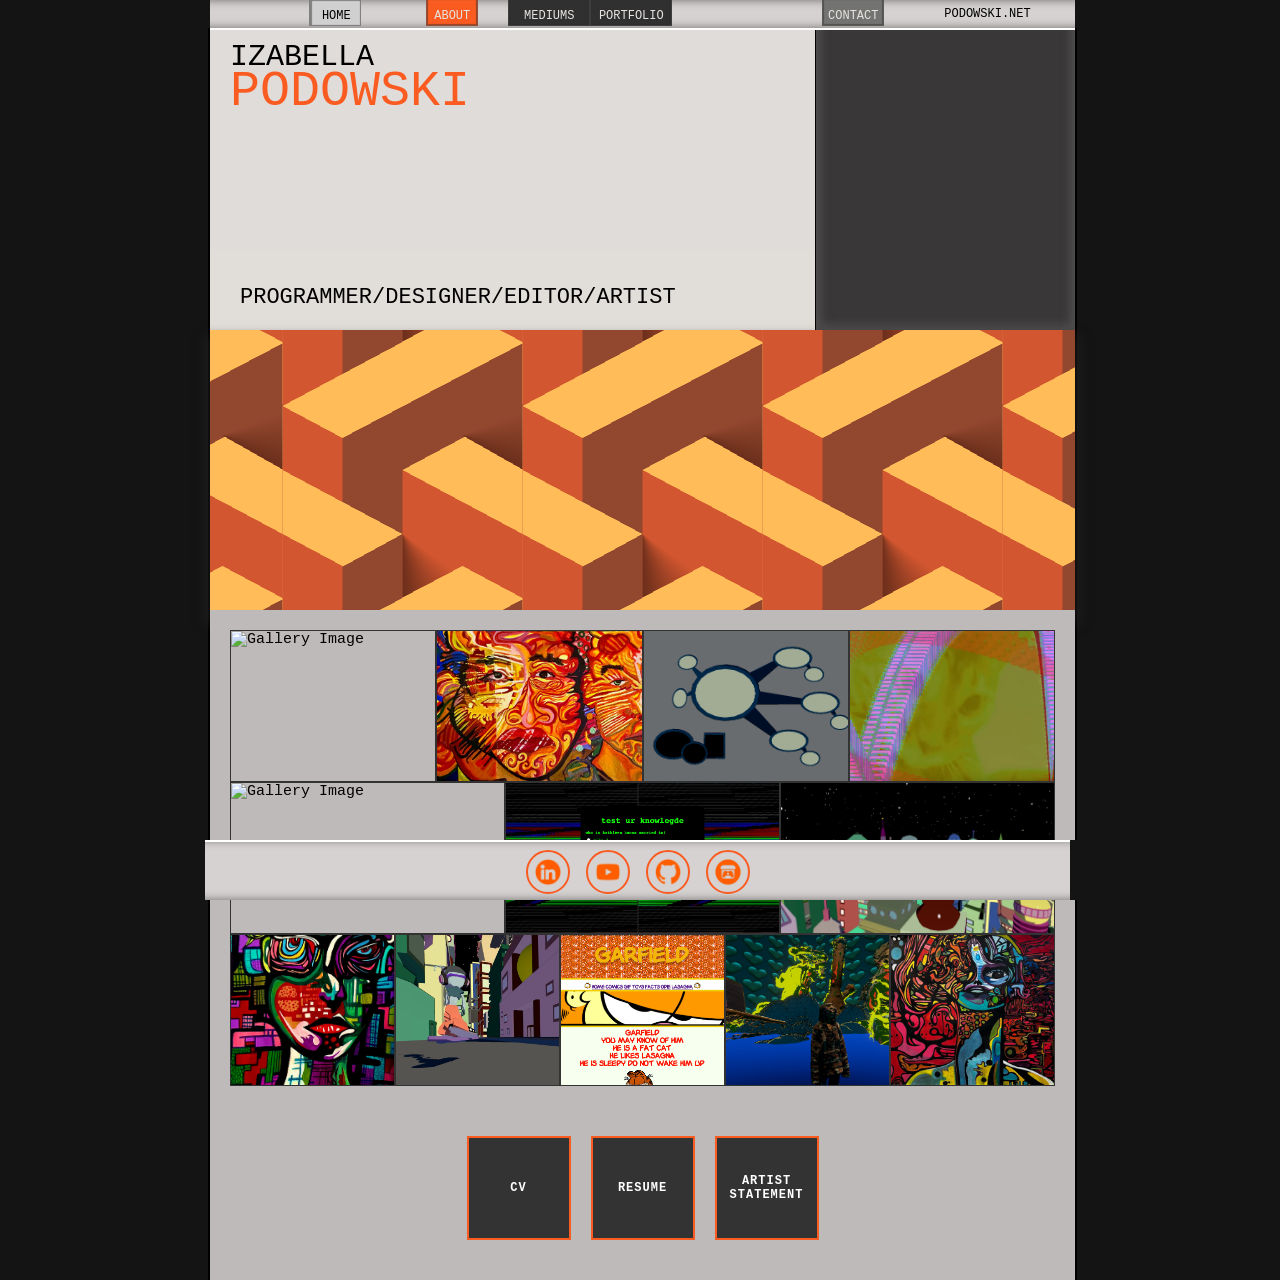
==== commit b466dc44: "Update index.html" ====
--- a/index.html
+++ b/index.html
@@ -136,142 +136,4 @@
             <div class="margin right bottom"></div>
         </footer>
     </body>
-</html><!DOCTYPE html>
-<html lang="en">
-    <head>
-        <meta charset="utf-8">
-        <meta http-equiv="X-UA-Compatible" content="IE=edge">
-        <meta name="viewport" content="width=device-width, initial-scale=1.0">
-        <link rel="canonical" href="https://podowski.net/">
-        <!-- SEO Meta -->
-        <meta name="description" content="Izabella Podowski | Multidisciplinary artist, programmer, and designer.">
-        <title>Izabella Podowski</title>
-        <!-- Open Graph (Facebook, LinkedIn, etc.) -->
-        <meta property="og:title" content="Izabella Podowski | Multidisciplinary Artist & Designer">
-        <meta property="og:description" content="Portfolio of Izabella Podowski – programmer, designer, editor, and multidisciplinary artist.">
-        <meta property="og:image" content="https://podowski.net/splashi.png">
-        <meta property="og:url" content="https://podowski.net">
-        <meta property="og:type" content="website">
-        <!-- Twitter Card -->
-        <meta name="twitter:card" content="summary_large_image">
-        <meta name="twitter:title" content="Izabella Podowski | Multidisciplinary Artist & Designer">
-        <meta name="twitter:description" content="Portfolio of Izabella Podowski – programmer, designer, editor, and multidisciplinary artist.">
-        <meta name="twitter:image" content="https://podowski.net/splashi.png">
-        <!-- Favicon -->
-        <link rel="icon" href="https://podowski.net/splashi.ico" type="image/x-icon">
-        <link rel="apple-touch-icon" href="https://podowski.net/splashi.png">
-        <!-- Fonts & Styles -->
-        <link href="https://fonts.googleapis.com/icon?family=Material+Icons" rel="stylesheet">
-        <link rel="stylesheet" href="css/index1.css">
-        <!-- Scripts -->
-        <script src="js/navigation.js" defer></script>
-        <script type="module" src="https://unpkg.com/@google/model-viewer/dist/model-viewer.min.js"></script>
-    </head>
-
-    <body>
-        <header>
-            <div class="margin left"></div>
-            <nav>
-                <ul>
-                    <div class="op1 homeh1">
-                        <li><a href="#"><h1>HOME</h1></a></li>
-                    </div>
-                    <div class="op2 abouth1">
-                        <li><a href="#"><h1 class="invert">ABOUT</h1></a></li>
-                    </div>
-                    <div class="op3">
-                        <li><a href="#"><h1 class="invert">MEDIUMS</h1></a></li>
-                    </div>
-                    <div class="op4">
-                        <li><a href="portfolio.html"><h1 class="invert">PORTFOLIO</h1></a></li>
-                    </div>
-                    <div class="op5">
-                        <li><a href="#"><h1 class="invert">CONTACT</h1></a></li>
-                    </div>
-                    <div class="op6">
-                        <li><a href="#"><h1>PODOWSKI.NET</h1></a></li>
-                    </div>
-                </ul>
-            </nav>
-            <div class="margin right"></div>
-        </header>
-        <main>
-            <div class="pge-container">
-                <div class="top-contain">
-                    <div class="top-left">
-                        <h1 class="name over">IZABELLA</h1>
-                        <h2 class="name under">PODOWSKI</h2>
-                        <h3 class="name descript">PROGRAMMER/DESIGNER/EDITOR/ARTIST</h3>
-                        <h3 class="name descript1">PROGRAMMER/DESIGNER/<br>EDITOR/ARTIST</h3>
-                    </div>
-                    <div class="top-right">
-                        <img class="yoda" src="imgs/menyoda.jpg">
-                    </div>
-                </div>
-                <div class="middle-contain">
-                    <div class="container"></div>
-                </div>
-                <div class="bottom-contain">
-                    <div id="content-container">
-                        <!-- Content will be dynamically loaded here -->
-                        <div class="image-gallery" id="home-content">
-                            <div class="image-row">
-                                <img src="imgs/webDesign/cs.png" alt="Gallery Image">
-                                <img src="imgs/physical/painting/Brother in Thought 2020 copy 2.JPEG" alt="Gallery Image">
-                                <img src="imgs/3DD/crashOverride/uiFull.png" alt="Gallery Image">
-                                <img src="imgs/blip.png" alt="Gallery Image">
-                            </div>
-                            <div class="image-row">
-                                <img src="imgs/physical/painting/CW2.png" alt="Gallery Image">
-                                <img src="imgs/webDesign/RUSMART/RUS1.png" alt="Gallery Image">                                
-                                <img src="imgs/3DD/crashOverride/sky.png" alt="Gallery Image">
-                            </div>
-                            <div class="image-row">
-                                <img src="imgs/physical/painting/face copy.jpg" alt="Gallery Image">
-                                <img src="imgs/3DD/crashOverride/fly.png" alt="Gallery Image">
-                                <img src="imgs/webDesign/GARFIELD/G1.PNG" alt="Gallery Image">
-                                <img src="imgs/3DD/moonstruck/MS4.png" alt="Gallery Image">
-                                <img src="imgs/physical/painting/PFCL.jpg" alt="Gallery Image">
-                            </div>
-                            <div class="square-buttons">
-                                <a href="https://docs.google.com/document/d/1snQRMxC3TR1t4PXgnbXBDw8bP_PF2UEG-V2h1PtHeTc/edit?usp=sharing" target="_blank" class="square-btn">
-                                    <span>CV</span>
-                                </a>
-                                <a href="https://docs.google.com/document/d/1RICtuST1NmtayC3fIaDIImg5gqwAq43IfOnS31yWU9c/edit?usp=sharing" target="_blank" class="square-btn">
-                                    <span>RESUME</span>
-                                </a>
-                                <a href="https://docs.google.com/document/d/1h5JKj9w0_ZGU8XRafvpehAjjGG4uhkcc-Gm9sXuDpAQ/edit?usp=sharing" class="square-btn">
-                                    <span>ARTIST STATEMENT</span>
-                                </a>
-                            </div>
-                        </div>
-                    </div>
-                </div>
-            </div>
-        </main>
-        <footer>
-            <div class="margin left bottom"></div>
-            <div class="footer-content bottom">
-                <div class="social-icons">
-                     <a href="https://www.linkedin.com/in/podowski/" target="_blank" class="icon icon-linkedin">
-                        <img src="icons/linkedinO.png" alt="LinkedIn" class="default-icon">
-                        <img src="icons/linkedin.png" alt="LinkedIn" class="hover-icon">
-                    </a>
-                    <a href="https://www.youtube.com/@powdowski" target="_blank" class="icon icon-instagram">
-                        <img src="icons/youtubeO.png" alt="YouTube" class="default-icon">
-                        <img src="icons/youtube.png" alt="YouTube" class="hover-icon">
-                    </a>
-                    <a href="https://github.com/bugswillbite" target="_blank" class="icon icon-github">
-                        <img src="icons/githubO.png" alt="GitHub" class="default-icon">
-                        <img src="icons/github.png" alt="GitHub" class="hover-icon">
-                    </a>
-                    <a href="https://bugswillbite.itch.io/" target="_blank" class="icon icon-discord">
-                        <img src="icons/itchO.png" alt="Itch.io" class="default-icon">
-                        <img src="icons/itch.png" alt="Itch.io" class="hover-icon">
-                    </a>
-                </div>
-            </div>
-            <div class="margin right bottom"></div>
-        </footer>
-    </body>
 </html>
